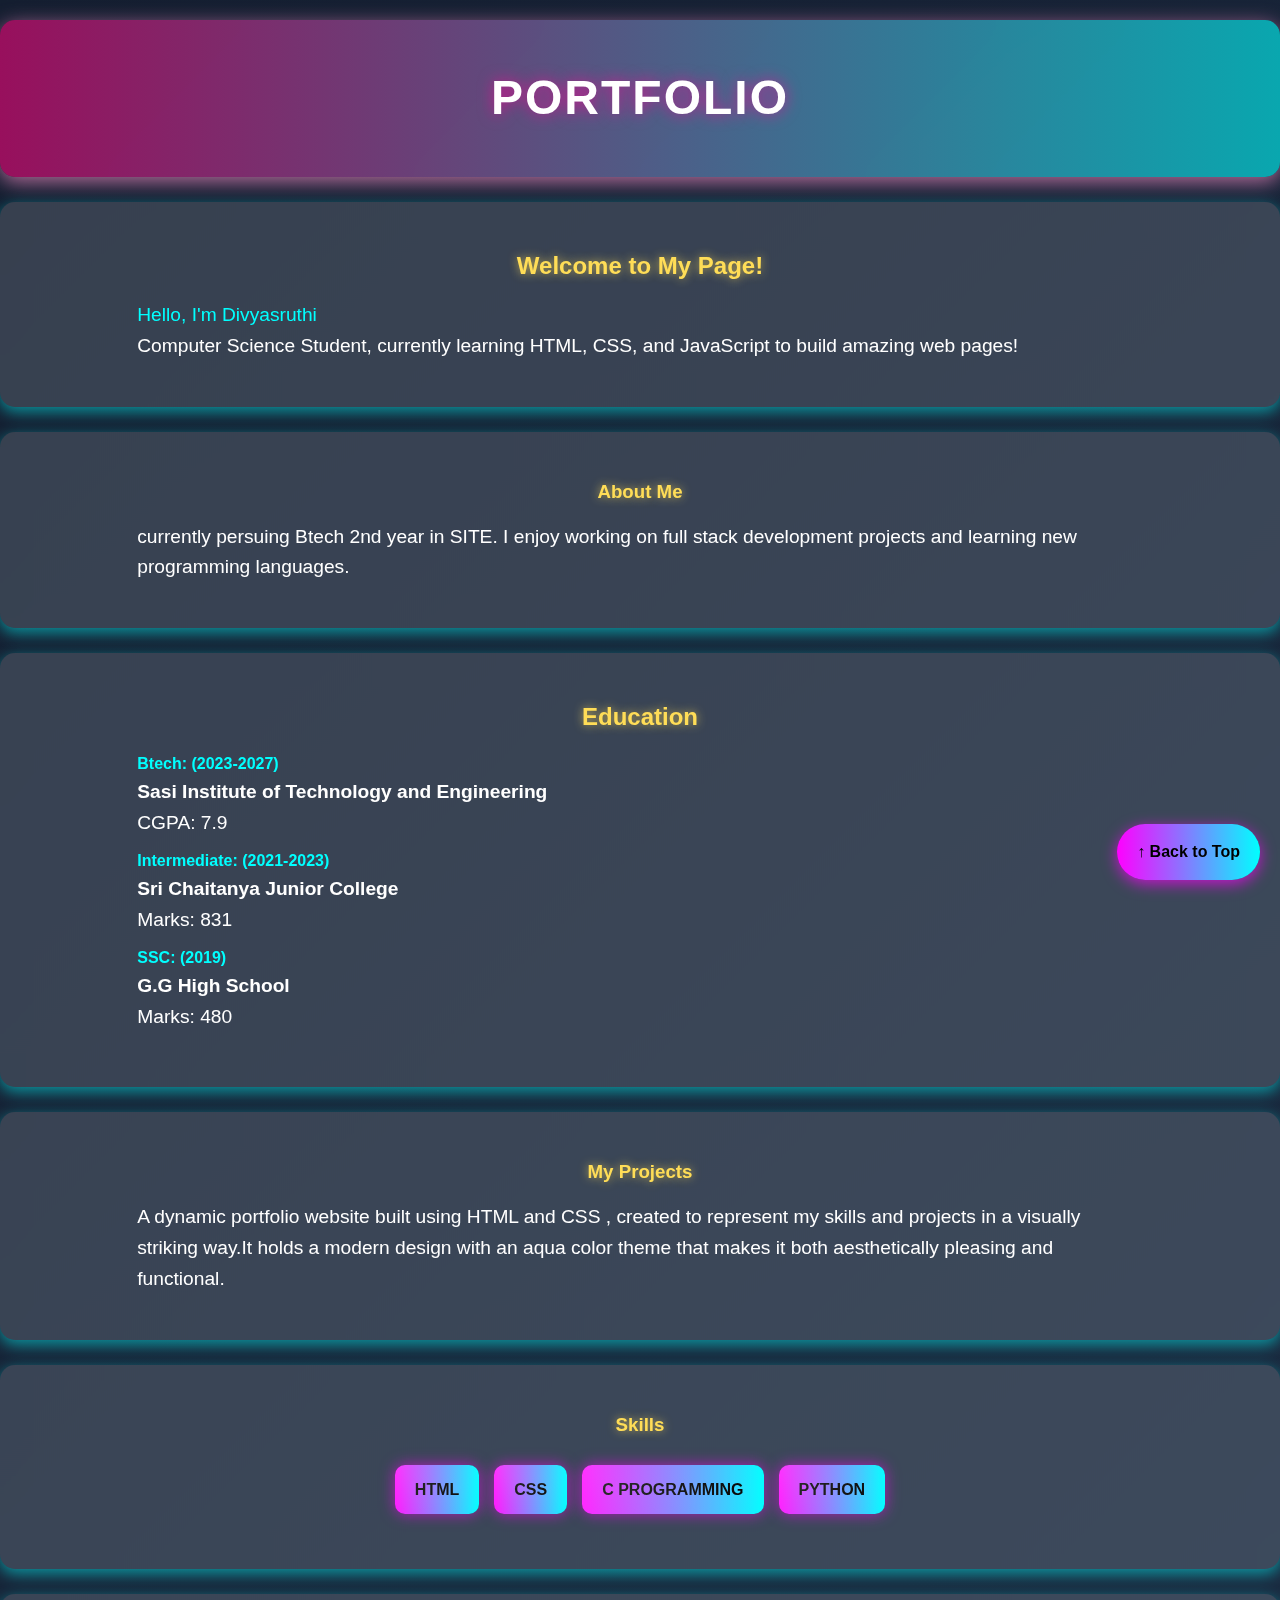
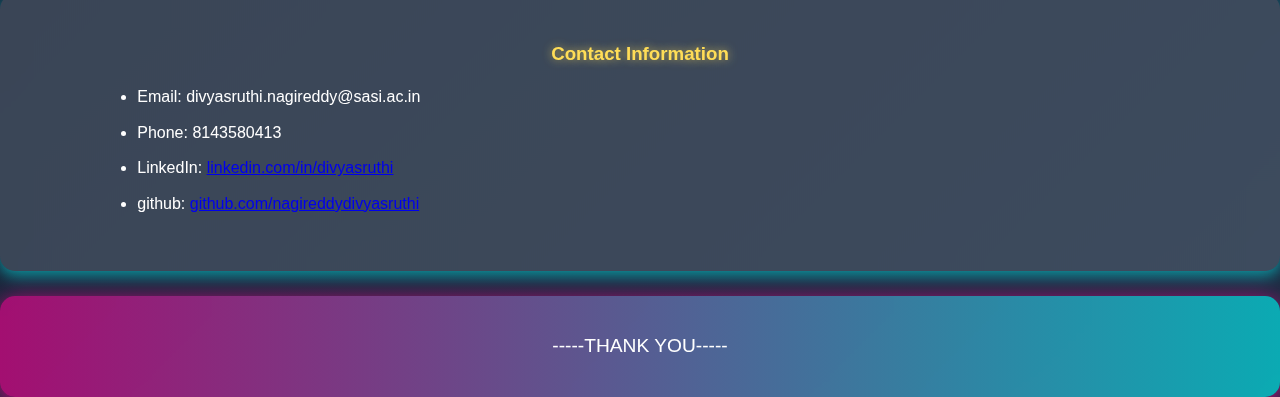
==== index.html @ 578fb46c "Update index.html" ====
<!DOCTYPE html>
<html lang="en">
<head>
    <meta charset="UTF-8">
    <meta name="viewport" content="width=device-width, initial-scale=1.0">
    <title>Student Webpage</title>
    <link rel="stylesheet" href="styles.css">
</head>
<body>
    <header>
        <div class="container">
            <h1>PORTFOLIO</h1>
        </div>
    </header>
    <section class="intro">
        <div class="container">
            <h2>Welcome to My Page!</h2>
            <p style="color:aqua">Hello, I'm Divyasruthi</p>
            <p>Computer Science Student, currently learning HTML, CSS, and JavaScript to build amazing web pages!</p>
        </div>
    </section>
    <section class="details">
        <div class="container">
            <h3>About Me</h3>
            <p>currently persuing Btech 2nd year in SITE. I enjoy working on full stack development projects and learning new programming languages.</p>
        </ul>
        </div>
    </section>
    <section class="education">
        <div class="container">
            <h2>Education</h2>
            <ul>
                <li>
                    <h4 style="color:aqua">Btech: (2023-2027)</h4>
                    <p><strong>Sasi Institute of Technology and Engineering</strong></p>
                    <p>CGPA: 7.9</p>
                </li>
                <li>
                    <h4 style="color:aqua">Intermediate: (2021-2023)</h4>
                    <p><strong>Sri Chaitanya Junior College</strong></p>
                    <p>Marks: 831</p>
                </li>
                <li>
                    <h4 style="color:aqua">SSC: (2019)</h4>
                    <p><strong>G.G High School</strong></p>
                    <p>Marks: 480</p>
                </li>
            </ul>
        </div>
    </section>
    <section class="projects">
        <div class="container">
            <h3>My Projects</h3>
            <p>A dynamic portfolio website built using HTML and CSS , created to represent my skills and projects in a visually striking way.It holds a modern design with an aqua color theme that makes it both aesthetically pleasing and functional.</p>
        </div>
    </section>
    <section class="Skills">
        <div class="container">
            <h3>Skills</h3>
            <ul>
            <li>HTML</li>
            <li>CSS</li>
            <li>C Programming</li>
            <li>Python</li>
        </ul>
        </div>
    </section>
    <section class="Contact Information">
        <div class="container">
            <h3>Contact Information</h3>
                <li>Email: divyasruthi.nagireddy@sasi.ac.in</li>
                <li>Phone: 8143580413</li>
                <li>LinkedIn: <a href="https://www.linkedin.com/in/divyasruthi-nagireddy-060b8129b/" target="_blank">linkedin.com/in/divyasruthi</a></li>
                <li>github: <a href="https://github.com/nagireddydivyasruthi" target="_blank">github.com/nagireddydivyasruthi</a></li>
        </ul>
        </div>
    </section>
    <footer>
        <div class="container">
            <p> -----THANK YOU-----</p>
        </div>
    </footer>
    <a href="#top" class="floating-button">↑ Back to Top</a>
</body>
</html>
---- styles.css ----
/* Reset default styles */
* {
    margin: 0;
    padding: 0;
    box-sizing: border-box;
    font-family: 'Poppins', sans-serif;
    scroll-behavior: smooth;
}

/* Body Background with Double Gradient & Animated Waves */
body {
    background: linear-gradient(135deg, #141e30, #243b55, #0f0c29);
    background-size: 400% 400%;
    animation: gradientMove 10s ease infinite;
    color: #fff;
    line-height: 1.6;
}

/* Container for Content */
.container {
    width: 85%;
    max-width: 1200px;
    margin: auto;
    padding: 20px;
}

/* Header Section with Neon Glow */
header {
    background: linear-gradient(to right, rgba(240, 6, 123, 0.6), rgba(0, 255, 255, 0.6));
    backdrop-filter: blur(15px);
    color: white;
    text-align: center;
    padding: 20px 0;
    border-radius: 15px;
    margin: 20px auto;
    box-shadow: 0px 5px 20px rgba(216, 125, 178, 0.8);
    animation: fadeIn 1s ease-in-out, pulseGlow 2s infinite alternate;
}

header h1 {
    font-size: 3rem;
    text-transform: uppercase;
    letter-spacing: 2px;
    text-shadow: 0px 0px 15px rgba(255, 0, 150, 0.7);
}

/* Sections with Glassmorphism & Glow */
section {
    background: rgba(255, 255, 255, 0.15);
    backdrop-filter: blur(12px);
    border-radius: 15px;
    padding: 25px;
    margin: 25px 0;
    box-shadow: 0px 5px 15px rgba(0, 255, 255, 0.5);
    animation: slideIn 1s ease-in-out, softGlow 3s infinite alternate;
    transition: all 0.4s ease-in-out;
}

section:hover {
    transform: scale(1.05);
    box-shadow: 0px 5px 25px rgba(0, 255, 255, 0.8);
}

/* Section Titles */
h2, h3 {
    color: #ffdd57;
    text-align: center;
    margin-bottom: 15px;
    font-weight: bold;
    text-shadow: 0px 0px 10px rgba(255, 221, 87, 0.7);
}

/* Paragraph Styles */
p {
    color: white;
    font-size: 1.2rem;
}

/* List Styles */
ul {
    list-style: none;
    padding-left: 0;
}

li {
    color: white;
    margin: 10px 0;
}

/* Contact Links */
.details a {
    color: #00ffff;
    text-decoration: none;
    font-weight: bold;
    transition: all 0.3s ease-in-out;
}

.details a:hover {
    text-decoration: underline;
    color: #ff00ff;
    transform: scale(1.1);
}

/* Skills Section with 3D Buttons */
.Skills ul {
    display: flex;
    flex-wrap: wrap;
    gap: 15px;
    justify-content: center;
}

.Skills li {
    background: linear-gradient(to right, #ff00ff, #00ffff);
    color: black;
    padding: 12px 20px;
    border-radius: 10px;
    font-weight: bold;
    transition: all 0.3s ease-in-out;
    box-shadow: 0px 0px 15px rgba(255, 0, 255, 0.6);
    text-transform: uppercase;
    position: relative;
    overflow: hidden;
}

.Skills li::before {
    content: '';
    position: absolute;
    width: 300%;
    height: 300%;
    background: radial-gradient(circle, rgba(255, 255, 255, 0.2) 0%, transparent 70%);
    top: -150%;
    left: -150%;
    transition: all 0.4s ease-in-out;
}

.Skills li:hover::before {
    top: -50%;
    left: -50%;
}

.Skills li:hover {
    background: linear-gradient(to right, #ffdd57, #ff0099);
    box-shadow: 0px 0px 20px rgba(255, 221, 87, 0.8);
    transform: scale(1.1);
}

/* Footer */
footer {
    text-align: center;
    background: linear-gradient(to right, rgba(255, 0, 150, 0.6), rgba(0, 255, 255, 0.6));
    backdrop-filter: blur(10px);
    color: white;
    padding: 15px;
    margin-top: 25px;
    border-radius: 15px;
    box-shadow: 0px 5px 25px rgba(255, 0, 150, 0.8);
}

/* Floating Animated Button */
.floating-button {
    position: fixed;
    bottom: 20px;
    right: 20px;
    background: linear-gradient(to right, #ff00ff, #00ffff);
    color: black;
    padding: 15px 20px;
    font-weight: bold;
    border-radius: 50px;
    text-decoration: none;
    box-shadow: 0px 4px 15px rgba(255, 0, 255, 0.7);
    transition: all 0.3s ease-in-out;
    animation: floating 3s infinite ease-in-out, neonPulse 2s infinite alternate;
}

.floating-button:hover {
    background: linear-gradient(to right, #ffdd57, #ff0099);
    transform: scale(1.1);
    box-shadow: 0px 4px 20px rgba(255, 221, 87, 0.8);
}

/* Animations */
@keyframes fadeIn {
    from {
        opacity: 0;
    }
    to {
        opacity: 1;
    }
}

@keyframes slideIn {
    from {
        transform: translateY(20px);
        opacity: 0;
    }
    to {
        transform: translateY(0);
        opacity: 1;
    }
}

@keyframes floating {
    0% {
        transform: translateY(0px);
    }
    50% {
        transform: translateY(-10px);
    }
    100% {
        transform: translateY(0px);
    }
}

@keyframes gradientMove {
    0% {
        background-position: 0% 50%;
    }
    50% {
        background-position: 100% 50%;
    }
    100% {
        background-position: 0% 50%;
    }
}

@keyframes neonPulse {
    0% {
        box-shadow: 0px 0px 10px rgba(255, 0, 255, 0.6);
    }
    100% {
        box-shadow: 0px 0px 20px rgba(255, 0, 255, 1);
    }
}

@keyframes softGlow {
    0% {
        box-shadow: 0px 0px 10px rgba(0, 255, 255, 0.5);
    }
    100% {
        box-shadow: 0px 0px 20px rgba(0, 255, 255, 0.8);
    }
}
#particles-js {
    position: fixed;
    width: 100%;
    height: 100vh;
    top: 0;
    left: 0;
    z-index: -1;
    background: linear-gradient(135deg, #141e30, #243b55, #0f0c29);
}
/* Responsive Design */
@media (max-width: 768px) {
    .container {
        width: 90%;
    }
    header h1 {
        font-size: 2rem;
    }
    p {
        font-size: 1rem;
    }
    .floating-button {
        font-size: 0.9rem;
        padding: 10px 15px;
    }
}
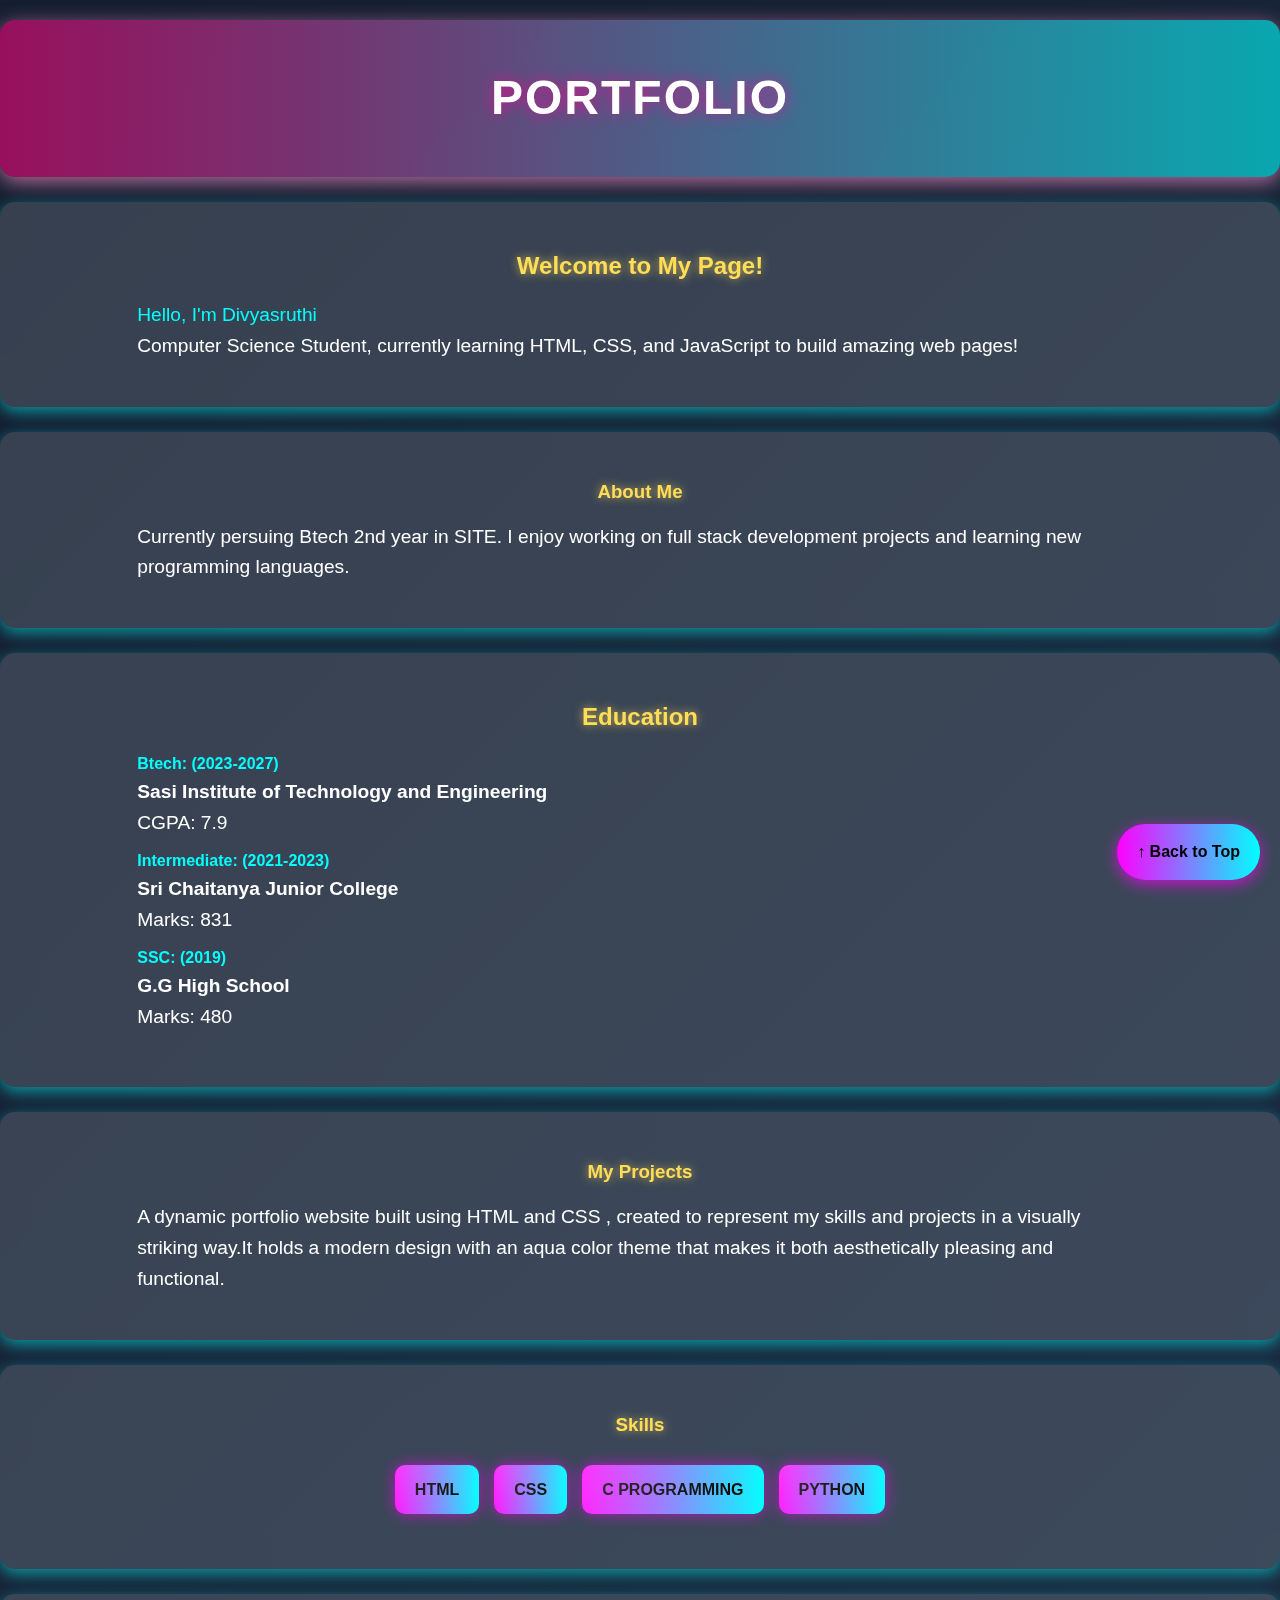
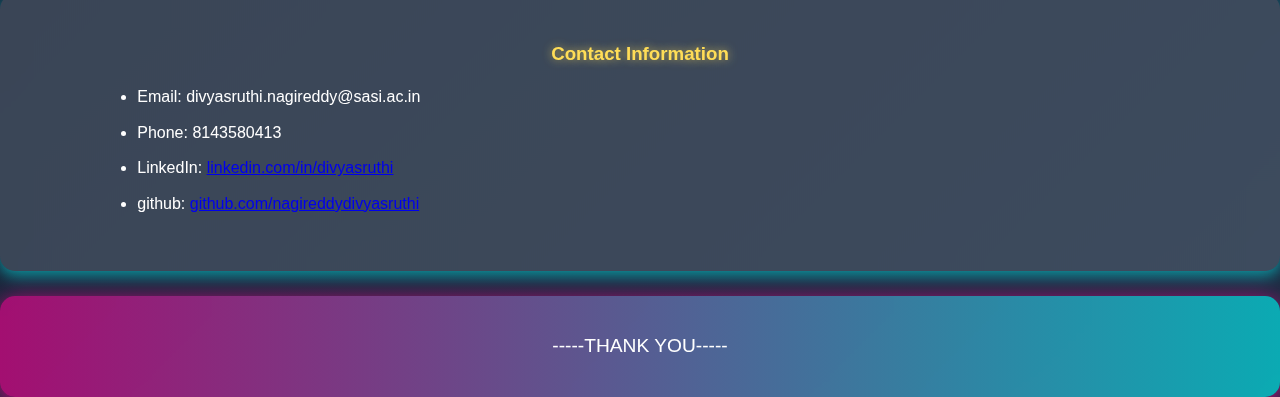
==== commit 01cad151: "Update index.html" ====
--- a/index.html
+++ b/index.html
@@ -22,7 +22,7 @@
     <section class="details">
         <div class="container">
             <h3>About Me</h3>
-            <p>currently persuing Btech 2nd year in SITE. I enjoy working on full stack development projects and learning new programming languages.</p>
+            <p>Currently persuing Btech 2nd year in SITE. I enjoy working on full stack development projects and learning new programming languages.</p>
         </ul>
         </div>
     </section>
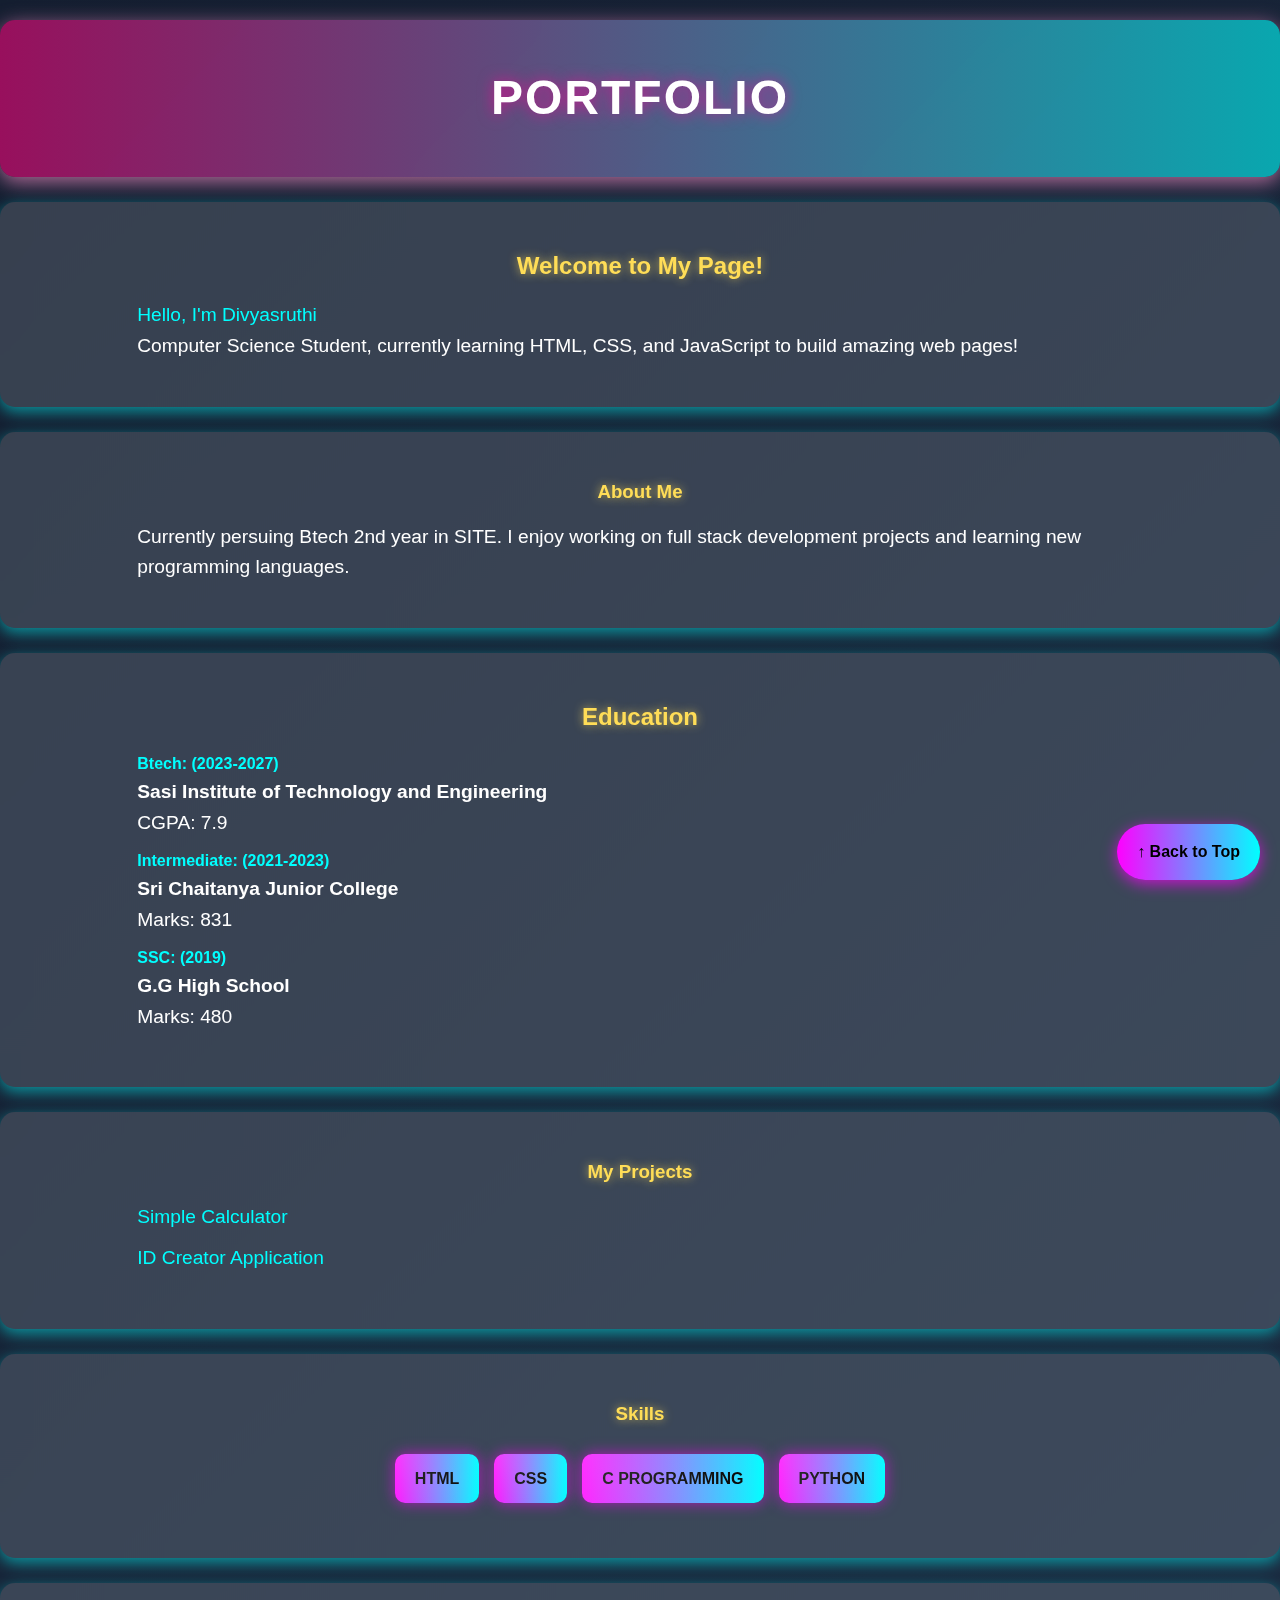
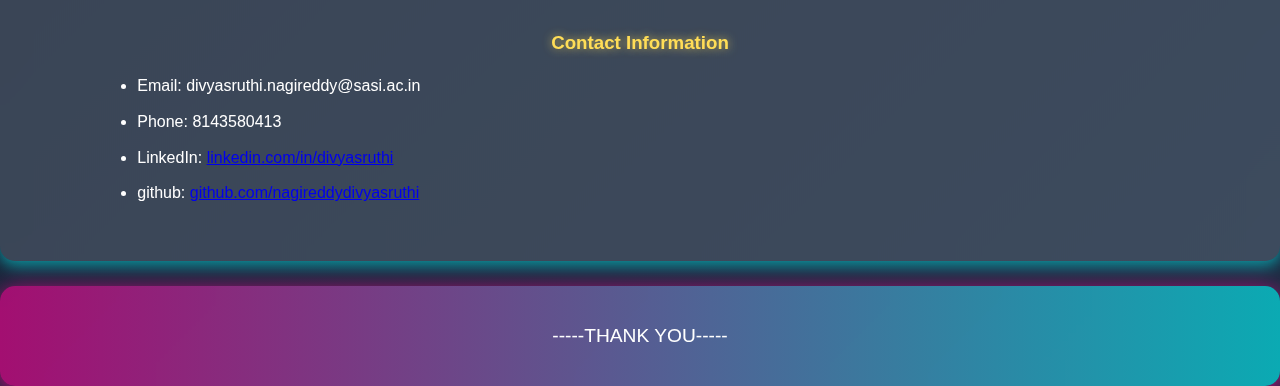
==== commit dac043f7: "Update index.html" ====
--- a/index.html
+++ b/index.html
@@ -51,7 +51,15 @@
     <section class="projects">
         <div class="container">
             <h3>My Projects</h3>
-            <p>A dynamic portfolio website built using HTML and CSS , created to represent my skills and projects in a visually striking way.It holds a modern design with an aqua color theme that makes it both aesthetically pleasing and functional.</p>
+            <ul>
+<li>
+<p style='color:aqua '>Simple Calculator</p>
+</li>
+<li>
+<p style='color:aqua'>ID Creator Application</p>
+</li>
+
+</ul>
         </div>
     </section>
     <section class="Skills">
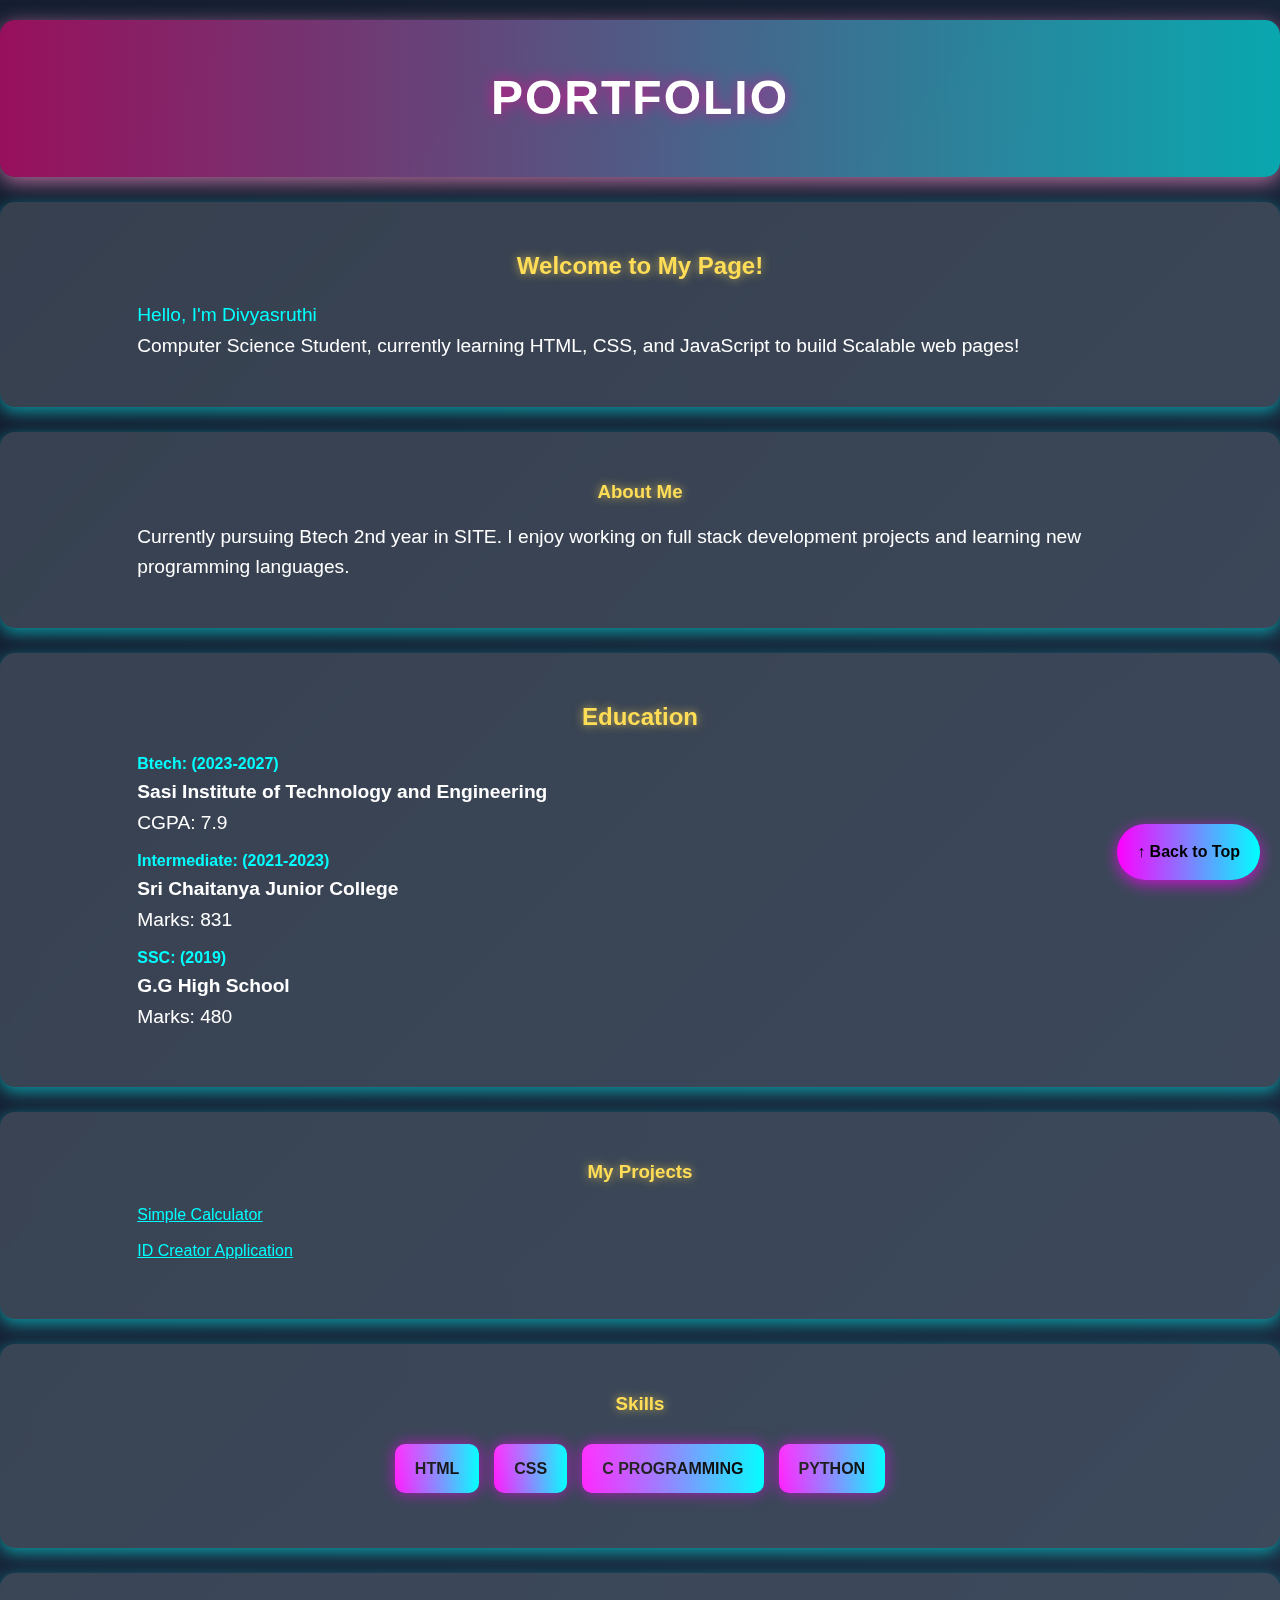
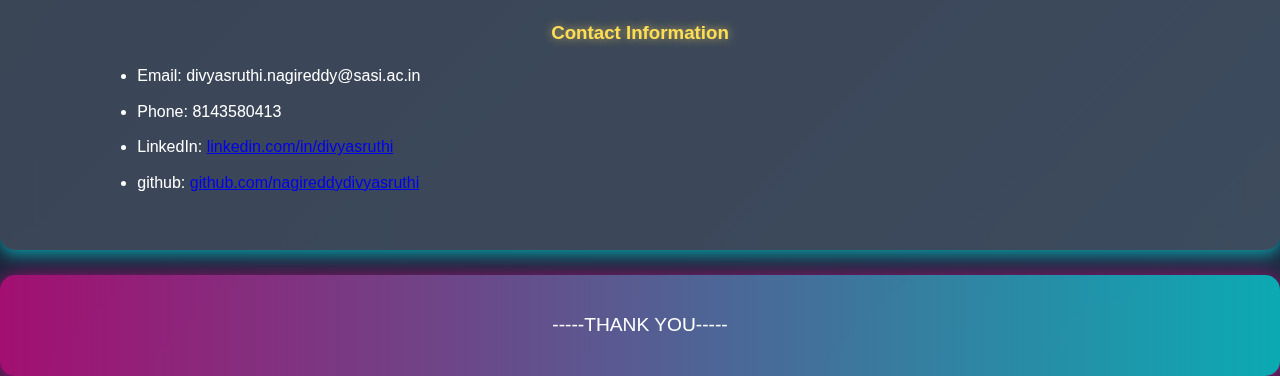
==== commit bd431606: "Update index.html" ====
--- a/index.html
+++ b/index.html
@@ -16,13 +16,13 @@
         <div class="container">
             <h2>Welcome to My Page!</h2>
             <p style="color:aqua">Hello, I'm Divyasruthi</p>
-            <p>Computer Science Student, currently learning HTML, CSS, and JavaScript to build amazing web pages!</p>
+            <p>Computer Science Student, currently learning HTML, CSS, and JavaScript to build Scalable web pages!</p>
         </div>
     </section>
     <section class="details">
         <div class="container">
             <h3>About Me</h3>
-            <p>Currently persuing Btech 2nd year in SITE. I enjoy working on full stack development projects and learning new programming languages.</p>
+            <p>Currently pursuing Btech 2nd year in SITE. I enjoy working on full stack development projects and learning new programming languages.</p>
         </ul>
         </div>
     </section>
@@ -53,10 +53,10 @@
             <h3>My Projects</h3>
             <ul>
 <li>
-<p style='color:aqua '>Simple Calculator</p>
+<a style='color:aqua ' href="https://nagireddydivyasruthi.github.io/Calculator" target="_blank">Simple Calculator</a>
 </li>
 <li>
-<p style='color:aqua'>ID Creator Application</p>
+<a style='color:aqua' href="https://nagireddydivyasruthi.github.io/exp5">ID Creator Application</a>
 </li>
 
 </ul>
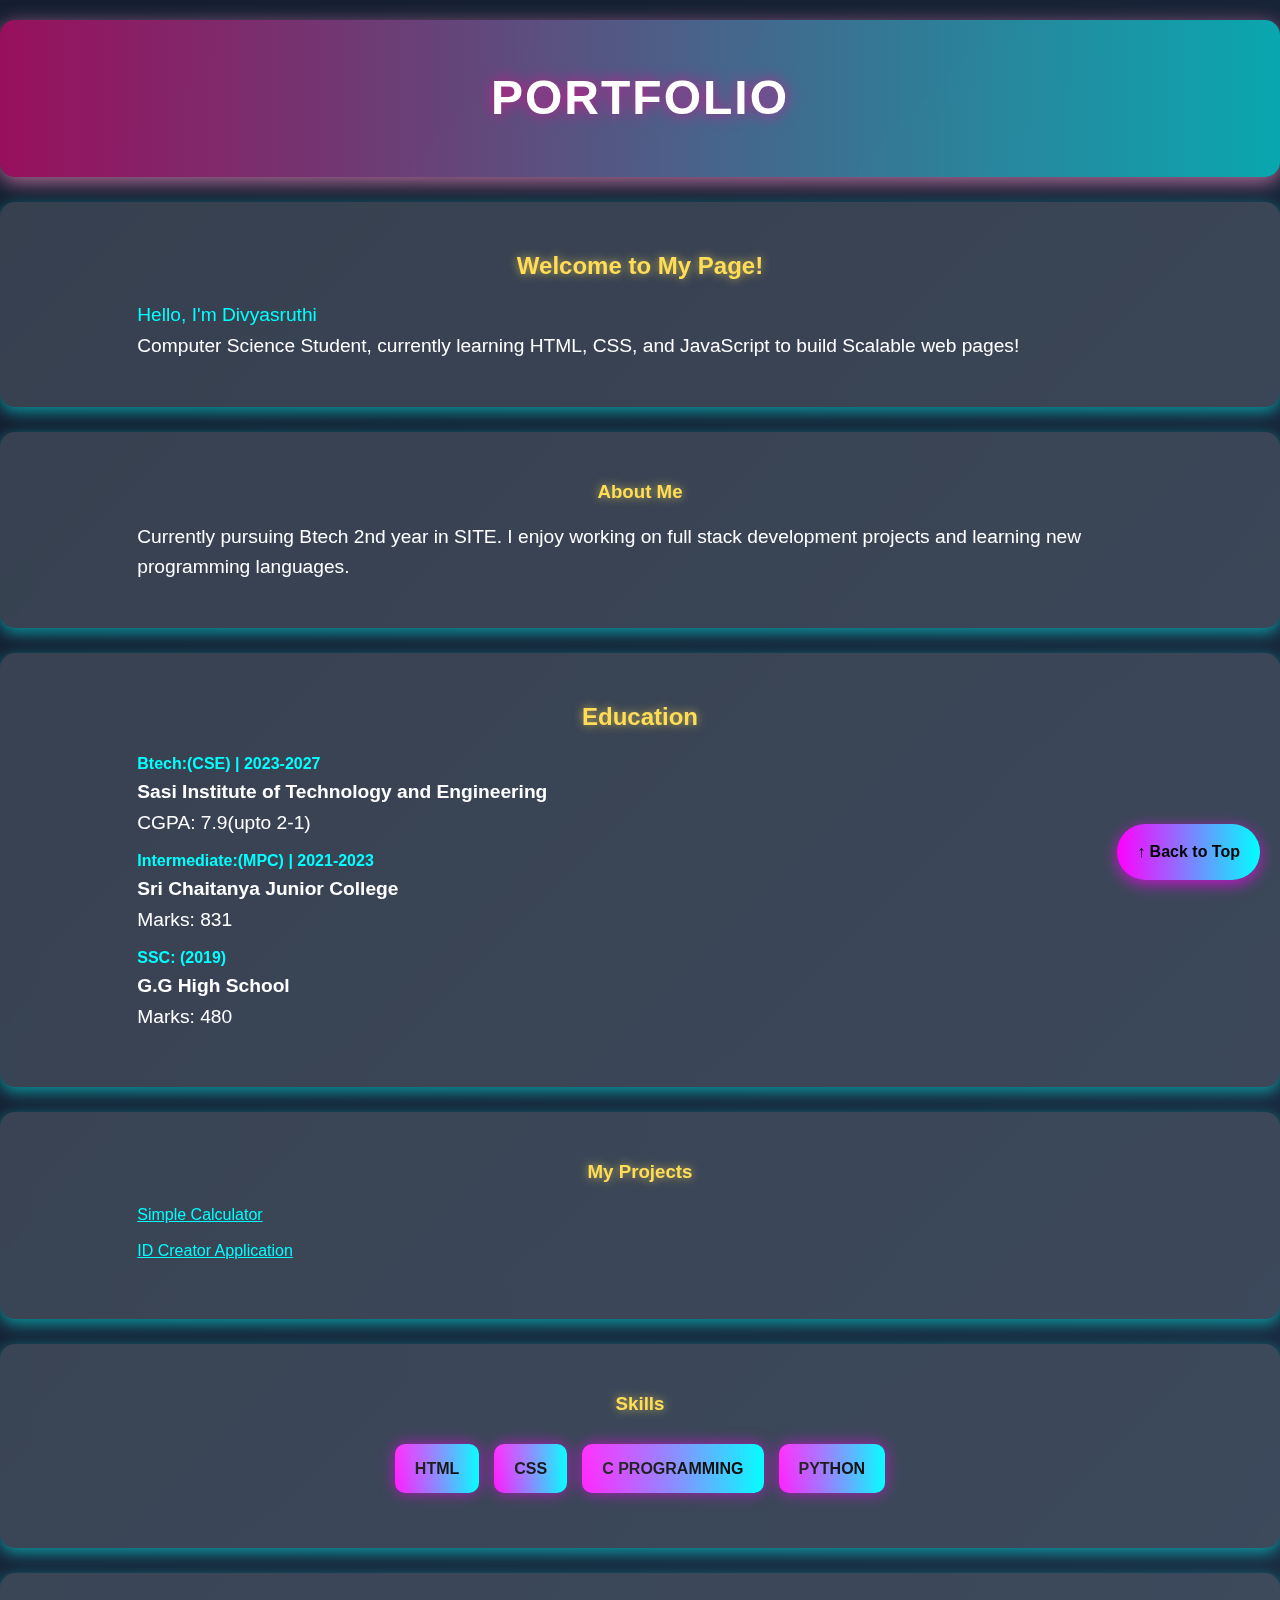
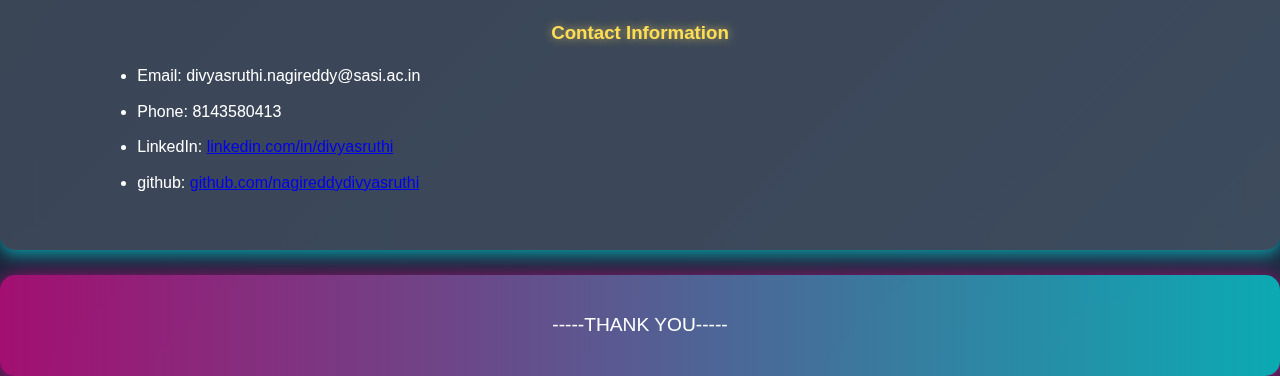
==== commit e03b261a: "Update index.html" ====
--- a/index.html
+++ b/index.html
@@ -31,12 +31,12 @@
             <h2>Education</h2>
             <ul>
                 <li>
-                    <h4 style="color:aqua">Btech: (2023-2027)</h4>
+                    <h4 style="color:aqua">Btech:(CSE) | 2023-2027</h4>
                     <p><strong>Sasi Institute of Technology and Engineering</strong></p>
-                    <p>CGPA: 7.9</p>
+                    <p>CGPA: 7.9(upto 2-1)</p>
                 </li>
                 <li>
-                    <h4 style="color:aqua">Intermediate: (2021-2023)</h4>
+                    <h4 style="color:aqua">Intermediate:(MPC) | 2021-2023</h4>
                     <p><strong>Sri Chaitanya Junior College</strong></p>
                     <p>Marks: 831</p>
                 </li>
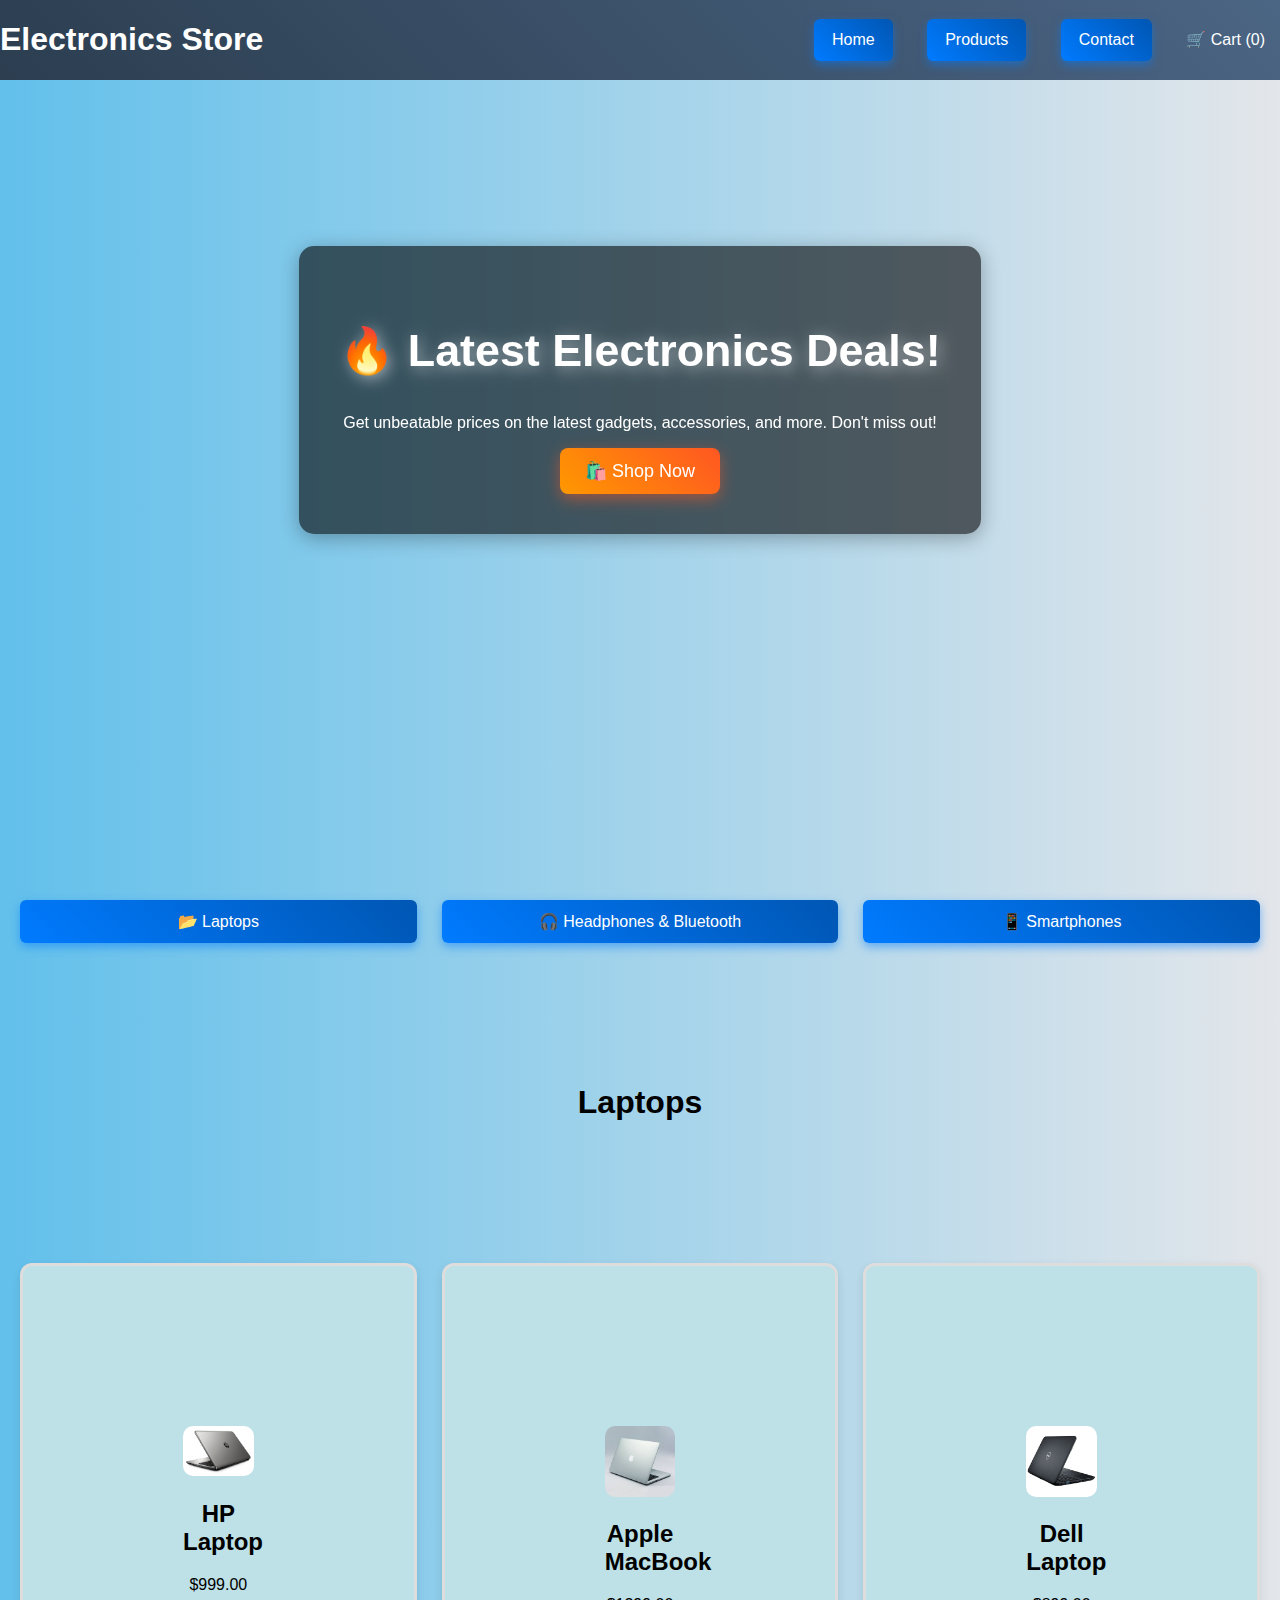
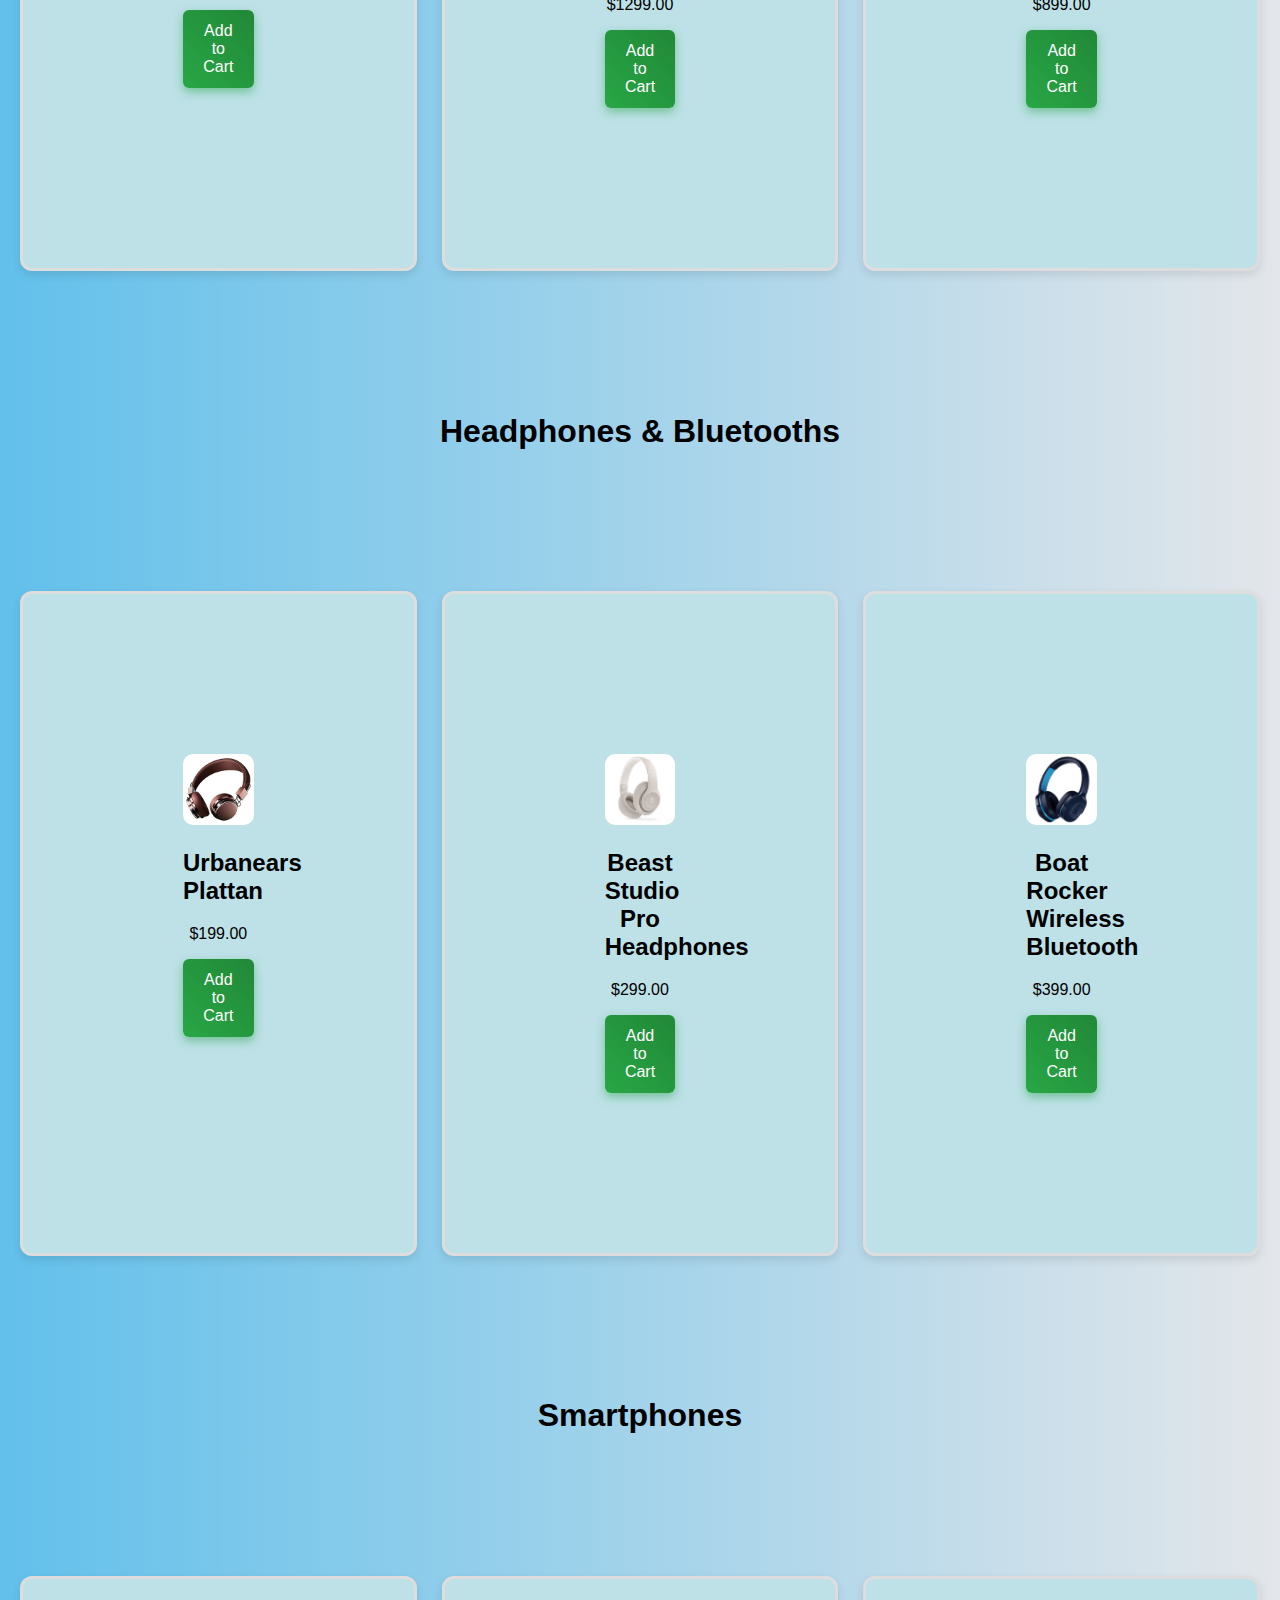
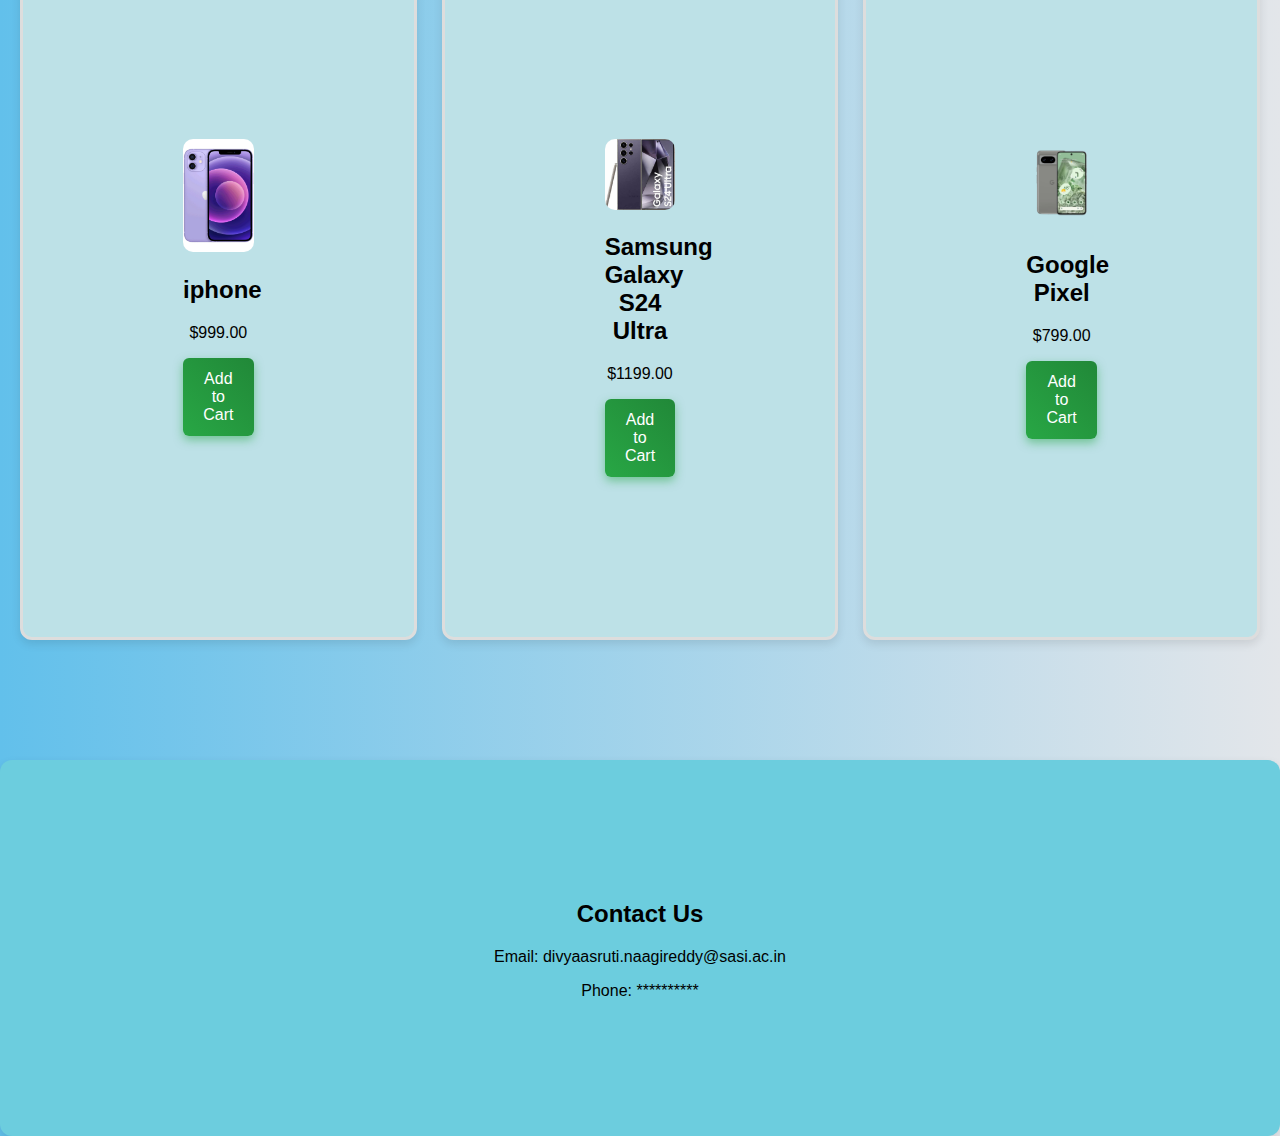
==== commit e8671210: "Add files via upload" ====
--- a/index.html
+++ b/index.html
@@ -3,91 +3,109 @@
 <head>
     <meta charset="UTF-8">
     <meta name="viewport" content="width=device-width, initial-scale=1.0">
-    <title>Student Webpage</title>
-    <link rel="stylesheet" href="styles.css">
+    <title>Electronics Store</title>
+    <link rel="stylesheet" href="style.css">
 </head>
 <body>
+
     <header>
-        <div class="container">
-            <h1>PORTFOLIO</h1>
-        </div>
+        <h1>Electronics Store</h1>
+        <nav>
+            <ul>
+                <li><button class="nav-btn" onclick="scrollToSection('home')">Home</button></li>
+                <li><button class="nav-btn" onclick="scrollToSection('products')">Products</button></li>
+                <li><button class="nav-btn" onclick="scrollToSection('contact')">Contact</button></li>
+                <li id="cart">🛒 Cart (<span id="cart-count">0</span>)</li>
+            </ul>
+        </nav>
     </header>
-    <section class="intro">
-        <div class="container">
-            <h2>Welcome to My Page!</h2>
-            <p style="color:aqua">Hello, I'm Divyasruthi</p>
-            <p>Computer Science Student, currently learning HTML, CSS, and JavaScript to build Scalable web pages!</p>
+    
+    <section id="home" class="banner">
+        <div class="banner-content">
+            <h2>🔥 Latest Electronics Deals!</h2>
+            <p>Get unbeatable prices on the latest gadgets, accessories, and more. Don't miss out!</p>
+            <button class="shop-now-btn" onclick="scrollToSection('products')">🛍️ Shop Now</button>
         </div>
     </section>
-    <section class="details">
-        <div class="container">
-            <h3>About Me</h3>
-            <p>Currently pursuing Btech 2nd year in SITE. I enjoy working on full stack development projects and learning new programming languages.</p>
-        </ul>
+    <section id="products" class="products">
+        <button class="nav-btn" onclick="scrollToSection('laptops')">📂 Laptops</button>
+        <button class="nav-btn" onclick="scrollToSection('audio')">🎧 Headphones & Bluetooth</button>
+        <button class="nav-btn" onclick="scrollToSection('smartphones')">📱 Smartphones</button>
+    </section>
+    
+    <h1 id="laptops">Laptops</h1>
+    <section id="products" class="products">
+        <div class="product">
+            <img src="laptop.jpg" alt="Laptop">
+            <h2>HP Laptop</h2>
+            <p>$999.00</p>
+            <button class="add-to-cart" data-name="HP Laptop" data-price="999">Add to Cart</button>
+        </div>
+        <div class="product">
+            <img src="appleimages.jpg" alt="Laptop">
+            <h2>Apple MacBook</h2>
+            <p>$1299.00</p>
+            <button class="add-to-cart" data-name="Apple MacBook" data-price="999">Add to Cart</button>
+        </div>
+        <div class="product">
+            <img src="dell-laptops-500x500.webp" alt="Laptop">
+            <h2>Dell Laptop</h2>
+            <p>$899.00</p>
+            <button class="add-to-cart" data-name="Dell Laptop" data-price="999">Add to Cart</button>
         </div>
     </section>
-    <section class="education">
-        <div class="container">
-            <h2>Education</h2>
-            <ul>
-                <li>
-                    <h4 style="color:aqua">Btech:(CSE) | 2023-2027</h4>
-                    <p><strong>Sasi Institute of Technology and Engineering</strong></p>
-                    <p>CGPA: 7.9(upto 2-1)</p>
-                </li>
-                <li>
-                    <h4 style="color:aqua">Intermediate:(MPC) | 2021-2023</h4>
-                    <p><strong>Sri Chaitanya Junior College</strong></p>
-                    <p>Marks: 831</p>
-                </li>
-                <li>
-                    <h4 style="color:aqua">SSC: (2019)</h4>
-                    <p><strong>G.G High School</strong></p>
-                    <p>Marks: 480</p>
-                </li>
-            </ul>
+    <h1 id="audio">Headphones & Bluetooths</h1>
+    <section id="products" class="products">
+        <div class="product">
+            <img src="Urbanears Plattan 2_.jpg" alt="Headphones">
+            <h2>Urbanears Plattan</h2>
+            <p>$199.00</p>
+            <button class="add-to-cart" data-name="Urbanears Plattan" data-price="199">Add to Cart</button>
+        </div>
+        <div class="product">
+            <img src="beatsstudiopro.jpg" alt="Headphones">
+            <h2>Beast Studio Pro Headphones</h2>
+            <p>$299.00</p>
+            <button class="add-to-cart" data-name="Beast Studio Pro Headphones" data-price="199">Add to Cart</button>
+        </div>
+        <div class="product">
+            <img src="61GrtFhbGSL._SL1500_.boatrockerzwebp.webp" alt="Headphones">
+            <h2>Boat Rocker Wireless Bluetooth</h2>
+            <p>$399.00</p>
+            <button class="add-to-cart" data-name="Wireless Headphones" data-price="199">Add to Cart</button>
         </div>
     </section>
-    <section class="projects">
-        <div class="container">
-            <h3>My Projects</h3>
-            <ul>
-<li>
-<a style='color:aqua ' href="https://nagireddydivyasruthi.github.io/Calculator" target="_blank">Simple Calculator</a>
-</li>
-<li>
-<a style='color:aqua' href="https://nagireddydivyasruthi.github.io/exp5">ID Creator Application</a>
-</li>
-
-</ul>
+    <h1 id="smartphones">Smartphones</h1>
+    <section id="products" class="products">
+        <div class="product">
+            <img src="smartphone.webp" alt="Smartphone">
+            <h2>iphone</h2>
+            <p>$999.00</p>
+            <button class="add-to-cart" data-name="iphone" data-price="699">Add to Cart</button>
+        </div>
+        <div class="product">
+            <img src="phonesOIP.jpeg" alt="Smartphone">
+            <h2>Samsung Galaxy S24 Ultra</h2>
+            <p>$1199.00</p>
+            <button class="add-to-cart" data-name="Samsung Galaxy S24 Ultra" data-price="699">Add to Cart</button>
+        </div>
+        <div class="product">
+            <img src="Smart.webp" alt="Smartphone">
+            <h2>Google Pixel</h2>
+            <p>$799.00</p>
+            <button class="add-to-cart" data-name="Google Pixel " data-price="699">Add to Cart</button>
         </div>
     </section>
-    <section class="Skills">
-        <div class="container">
-            <h3>Skills</h3>
-            <ul>
-            <li>HTML</li>
-            <li>CSS</li>
-            <li>C Programming</li>
-            <li>Python</li>
-        </ul>
-        </div>
+    
+    <section id="contact" class="contact">
+        <h2>Contact Us</h2>
+        <p>Email: divyaasruti.naagireddy@sasi.ac.in</p>
+        <p>Phone: **********</p>
     </section>
-    <section class="Contact Information">
-        <div class="container">
-            <h3>Contact Information</h3>
-                <li>Email: divyasruthi.nagireddy@sasi.ac.in</li>
-                <li>Phone: 8143580413</li>
-                <li>LinkedIn: <a href="https://www.linkedin.com/in/divyasruthi-nagireddy-060b8129b/" target="_blank">linkedin.com/in/divyasruthi</a></li>
-                <li>github: <a href="https://github.com/nagireddydivyasruthi" target="_blank">github.com/nagireddydivyasruthi</a></li>
-        </ul>
-        </div>
-    </section>
-    <footer>
-        <div class="container">
-            <p> -----THANK YOU-----</p>
-        </div>
-    </footer>
-    <a href="#top" class="floating-button">↑ Back to Top</a>
+    
+
+    <section id="cart-items"></section>
+
+    <script src="script.js"></script>
 </body>
 </html>
--- a/style.css
+++ b/style.css
@@ -0,0 +1,213 @@
+/* General Styles */
+body {
+    font-family: 'Poppins', Arial, sans-serif;
+    margin: 0;
+    padding: 0;
+    text-align: center;
+    background: linear-gradient(to right, #62c0eb, #e3e6ea);
+    scroll-behavior: smooth;
+}
+
+/* Header */
+header {
+    display: flex;
+    justify-content: space-between;
+    align-items: center;
+    padding: 15px 15spx;
+    background: linear-gradient(45deg, #2c3e50, #4b6584);
+    color: white;
+    transition: all 0.3s ease-in-out;
+    position: fixed;
+    width: 100%;
+    top: 0;
+    left: 0;
+    z-index: 1000;
+    box-shadow: none;
+}
+
+header.scrolled {
+    background: rgba(44, 62, 80, 0.9);
+    box-shadow: 0px 4px 10px rgba(0, 0, 0, 0.2);
+}
+
+/* Navigation */
+nav ul {
+    list-style: none;
+    padding: 0;
+    margin: 0;
+}
+
+nav ul li {
+    display: inline;
+    margin: 0 15px;
+}
+
+nav ul li a {
+    color: rgb(237, 244, 245);
+    text-decoration: none;
+    transition: color 0.3s ease-in-out;
+}
+
+nav ul li a:hover {
+    color: #f39c12;
+    text-shadow: 0px 0px 10px rgba(243, 156, 18, 0.8);
+}
+
+/* Banner */
+.banner {
+    background: url('images/banner.jpg') no-repeat center center/cover;
+    color: white;
+    padding: 100px 20px;
+    text-align: center;
+    height: 60vh;
+    display: flex;
+    justify-content: center;
+    align-items: center;
+    position: relative;
+}
+
+.banner-content {
+    background: rgba(0, 0, 0, 0.6);
+    padding: 40px;
+    border-radius: 15px;
+    backdrop-filter: blur(5px);
+    box-shadow: 0px 4px 20px rgba(0, 0, 0, 0.3);
+}
+
+.banner h2 {
+    font-size: 2.8em;
+    text-shadow: 3px 3px 15px rgba(255, 255, 255, 0.5);
+}
+
+.shop-now-btn {
+    background: linear-gradient(45deg, #ff9800, #ff5722);
+    color: white;
+    border: none;
+    padding: 12px 25px;
+    cursor: pointer;
+    font-size: 18px;
+    border-radius: 8px;
+    transition: background 0.3s ease, transform 0.2s;
+    box-shadow: 0px 5px 15px rgba(255, 87, 34, 0.5);
+}
+
+.shop-now-btn:hover {
+    background: linear-gradient(45deg, #e67e22, #d35400);
+    transform: scale(1.1);
+}
+
+/* Products Grid */
+.products {
+    display: grid;
+    grid-template-columns: repeat(auto-fit, minmax(250px, 1fr));
+    gap: 25px;
+    padding: 60px 20px;
+}
+
+.product {
+    border: 3px solid #ddd;
+    padding: 160px;
+    background: rgb(189, 225, 231);
+    border-radius: 12px;
+    transition: transform 0.3s ease, box-shadow 0.3s ease;
+    box-shadow: 0px 4px 10px rgba(0, 0, 0, 0.1);
+}
+
+.product:hover {
+    transform: translateY(-8px);
+    box-shadow: 0px 5px 20px rgba(0, 0, 0, 0.2);
+}
+
+.product img {
+    width: 100%;
+    max-height: 220px;
+    object-fit: cover;
+    border-radius: 10px;
+}
+
+/* Buttons */
+button {
+    background: linear-gradient(45deg, #28a745, #218838);
+    color: white;
+    border: none;
+    padding: 12px 20px;
+    cursor: pointer;
+    font-size: 16px;
+    border-radius: 6px;
+    transition: background 0.3s ease, transform 0.2s;
+    box-shadow: 0px 4px 10px rgba(40, 167, 69, 0.5);
+}
+
+button:hover {
+    background: linear-gradient(45deg, #218838, #1e7e34);
+    transform: scale(1.07);
+}
+
+/* Navigation Buttons */
+.nav-btn {
+    background: linear-gradient(45deg, #007bff, #0056b3);
+    padding: 12px 18px;
+    font-size: 16px;
+    border-radius: 6px;
+    transition: background 0.3s ease, transform 0.2s;
+    box-shadow: 0px 4px 10px rgba(0, 123, 255, 0.5);
+}
+
+.nav-btn:hover {
+    background: linear-gradient(45deg, #0056b3, #004085);
+    transform: scale(1.07);
+}
+
+/* Sections */
+#home, #products, #contact {
+    padding: 120px 20px;
+    text-align: center;
+}
+
+/* Contact Section */
+.contact {
+    background:  #6ccdde;
+    padding: 50px;
+    border-radius: 12px;
+    box-shadow: 0px 4px 10px rgba(0, 0, 0, 0.1);
+}
+
+/* Scroll Animation */
+@keyframes fadeIn {
+    from {
+        opacity: 0;
+    }
+    to {
+        opacity: 1;
+    }
+}
+
+@keyframes fadeInUp {
+    from {
+        opacity: 0;
+        transform: translateY(30px);
+    }
+    to {
+        opacity: 1;
+        transform: translateY(0);
+    }
+}
+
+/* Responsive Design */
+@media (max-width: 768px) {
+    header {
+        flex-direction: column;
+        text-align: center;
+        padding: 10px;
+    }
+    nav ul {
+        padding-top: 10px;
+    }
+    .banner {
+        height: 50vh;
+    }
+    .shop-now-btn {
+        font-size: 16px;
+        padding: 10px 20px;
+    }
+}
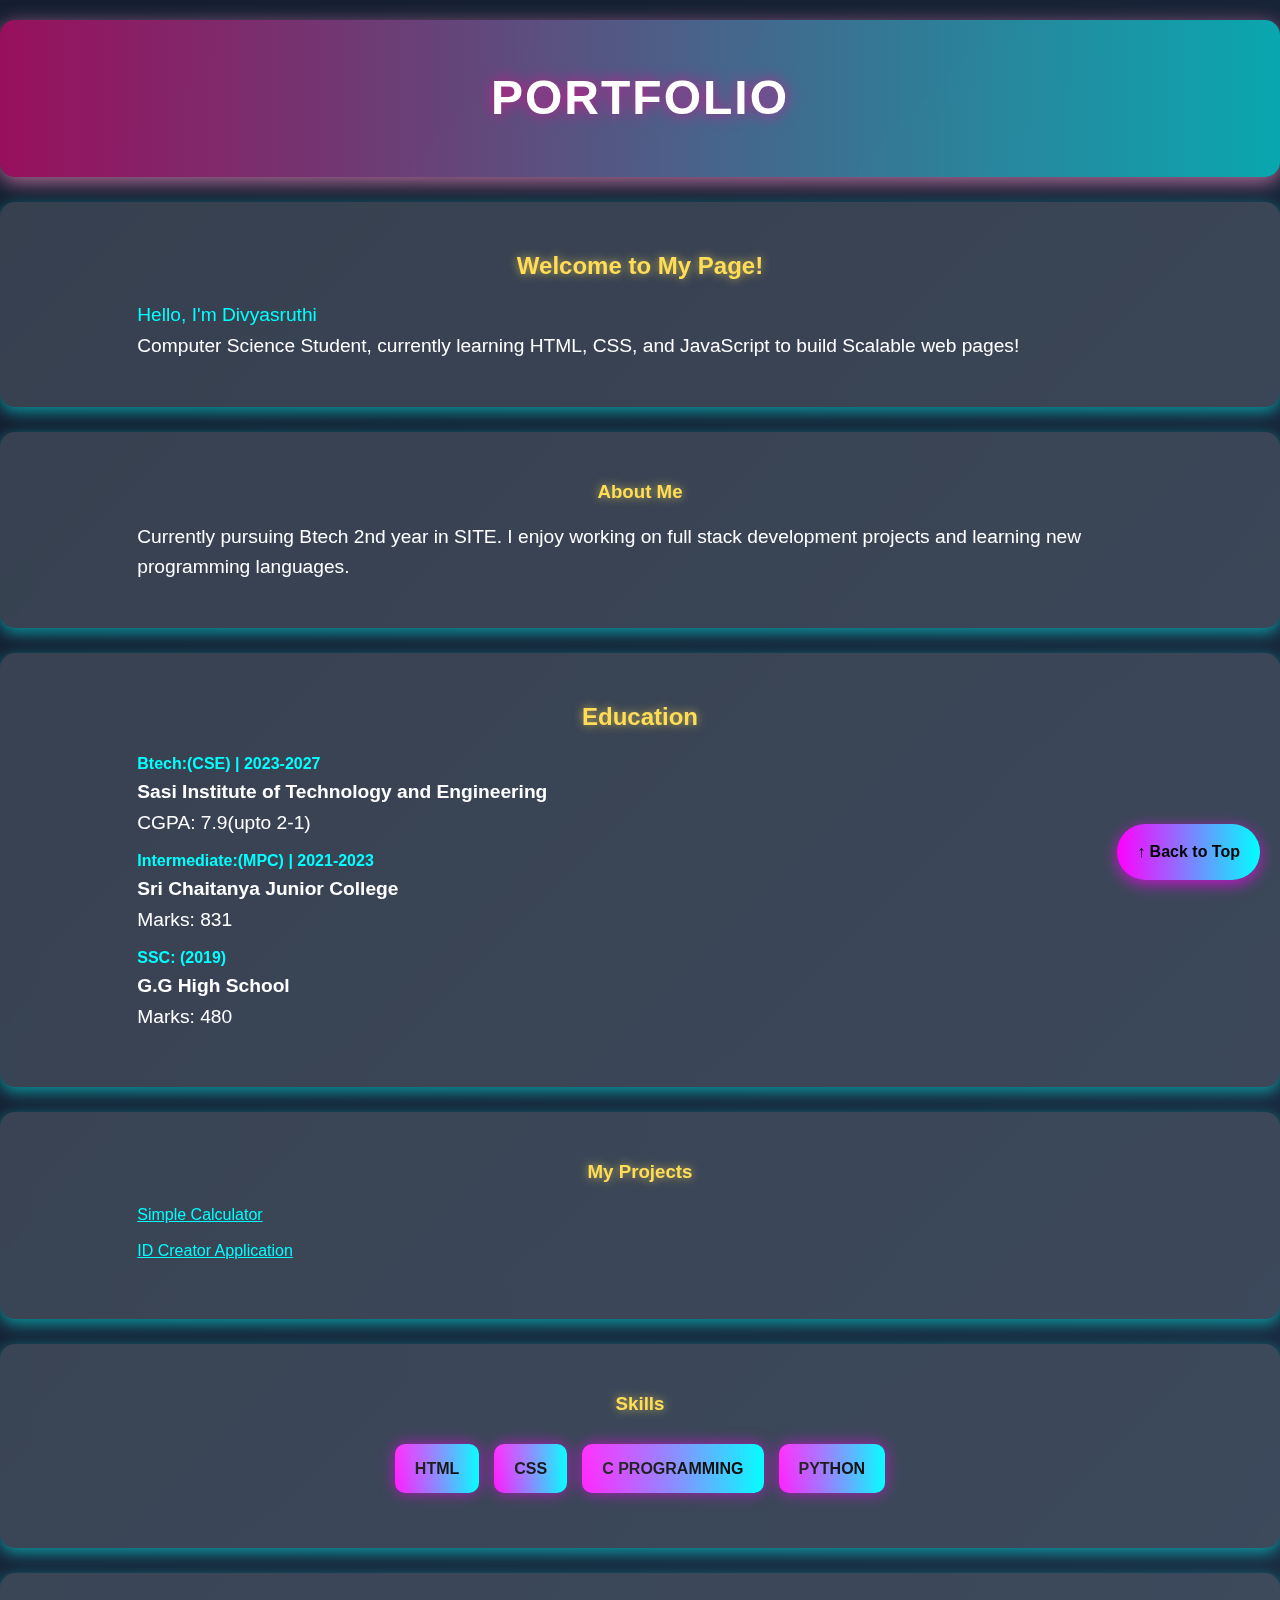
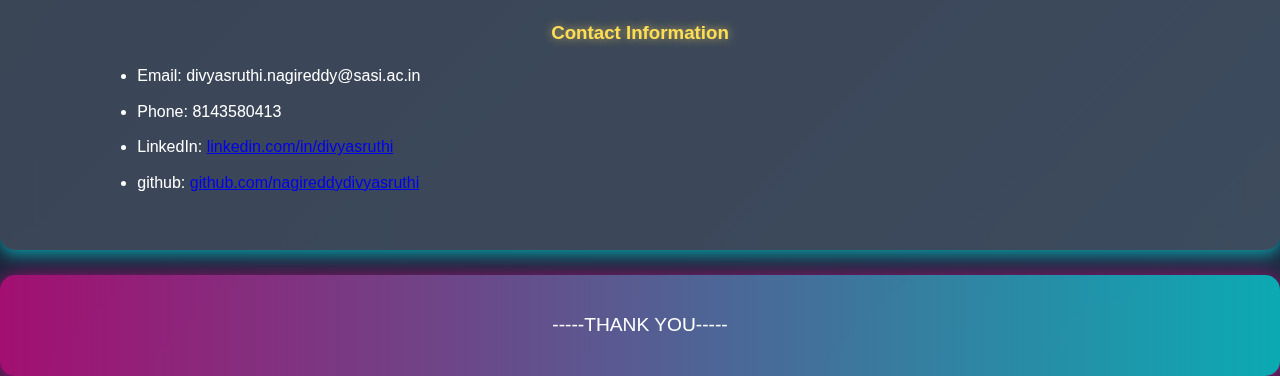
==== commit 38cfedf3: "Create index.html" ====
--- a/index.html
+++ b/index.html
@@ -1,111 +1,93 @@
-<!DOCTYPE html>
-<html lang="en">
-<head>
-    <meta charset="UTF-8">
-    <meta name="viewport" content="width=device-width, initial-scale=1.0">
-    <title>Electronics Store</title>
-    <link rel="stylesheet" href="style.css">
-</head>
-<body>
-
-    <header>
-        <h1>Electronics Store</h1>
-        <nav>
-            <ul>
-                <li><button class="nav-btn" onclick="scrollToSection('home')">Home</button></li>
-                <li><button class="nav-btn" onclick="scrollToSection('products')">Products</button></li>
-                <li><button class="nav-btn" onclick="scrollToSection('contact')">Contact</button></li>
-                <li id="cart">🛒 Cart (<span id="cart-count">0</span>)</li>
-            </ul>
-        </nav>
-    </header>
-    
-    <section id="home" class="banner">
-        <div class="banner-content">
-            <h2>🔥 Latest Electronics Deals!</h2>
-            <p>Get unbeatable prices on the latest gadgets, accessories, and more. Don't miss out!</p>
-            <button class="shop-now-btn" onclick="scrollToSection('products')">🛍️ Shop Now</button>
-        </div>
-    </section>
-    <section id="products" class="products">
-        <button class="nav-btn" onclick="scrollToSection('laptops')">📂 Laptops</button>
-        <button class="nav-btn" onclick="scrollToSection('audio')">🎧 Headphones & Bluetooth</button>
-        <button class="nav-btn" onclick="scrollToSection('smartphones')">📱 Smartphones</button>
-    </section>
-    
-    <h1 id="laptops">Laptops</h1>
-    <section id="products" class="products">
-        <div class="product">
-            <img src="laptop.jpg" alt="Laptop">
-            <h2>HP Laptop</h2>
-            <p>$999.00</p>
-            <button class="add-to-cart" data-name="HP Laptop" data-price="999">Add to Cart</button>
-        </div>
-        <div class="product">
-            <img src="appleimages.jpg" alt="Laptop">
-            <h2>Apple MacBook</h2>
-            <p>$1299.00</p>
-            <button class="add-to-cart" data-name="Apple MacBook" data-price="999">Add to Cart</button>
-        </div>
-        <div class="product">
-            <img src="dell-laptops-500x500.webp" alt="Laptop">
-            <h2>Dell Laptop</h2>
-            <p>$899.00</p>
-            <button class="add-to-cart" data-name="Dell Laptop" data-price="999">Add to Cart</button>
-        </div>
-    </section>
-    <h1 id="audio">Headphones & Bluetooths</h1>
-    <section id="products" class="products">
-        <div class="product">
-            <img src="Urbanears Plattan 2_.jpg" alt="Headphones">
-            <h2>Urbanears Plattan</h2>
-            <p>$199.00</p>
-            <button class="add-to-cart" data-name="Urbanears Plattan" data-price="199">Add to Cart</button>
-        </div>
-        <div class="product">
-            <img src="beatsstudiopro.jpg" alt="Headphones">
-            <h2>Beast Studio Pro Headphones</h2>
-            <p>$299.00</p>
-            <button class="add-to-cart" data-name="Beast Studio Pro Headphones" data-price="199">Add to Cart</button>
-        </div>
-        <div class="product">
-            <img src="61GrtFhbGSL._SL1500_.boatrockerzwebp.webp" alt="Headphones">
-            <h2>Boat Rocker Wireless Bluetooth</h2>
-            <p>$399.00</p>
-            <button class="add-to-cart" data-name="Wireless Headphones" data-price="199">Add to Cart</button>
-        </div>
-    </section>
-    <h1 id="smartphones">Smartphones</h1>
-    <section id="products" class="products">
-        <div class="product">
-            <img src="smartphone.webp" alt="Smartphone">
-            <h2>iphone</h2>
-            <p>$999.00</p>
-            <button class="add-to-cart" data-name="iphone" data-price="699">Add to Cart</button>
-        </div>
-        <div class="product">
-            <img src="phonesOIP.jpeg" alt="Smartphone">
-            <h2>Samsung Galaxy S24 Ultra</h2>
-            <p>$1199.00</p>
-            <button class="add-to-cart" data-name="Samsung Galaxy S24 Ultra" data-price="699">Add to Cart</button>
-        </div>
-        <div class="product">
-            <img src="Smart.webp" alt="Smartphone">
-            <h2>Google Pixel</h2>
-            <p>$799.00</p>
-            <button class="add-to-cart" data-name="Google Pixel " data-price="699">Add to Cart</button>
-        </div>
-    </section>
-    
-    <section id="contact" class="contact">
-        <h2>Contact Us</h2>
-        <p>Email: divyaasruti.naagireddy@sasi.ac.in</p>
-        <p>Phone: **********</p>
-    </section>
-    
-
-    <section id="cart-items"></section>
-
-    <script src="script.js"></script>
-</body>
-</html>
+<!DOCTYPE html>
+<html lang="en">
+<head>
+    <meta charset="UTF-8">
+    <meta name="viewport" content="width=device-width, initial-scale=1.0">
+    <title>Student Webpage</title>
+    <link rel="stylesheet" href="styles.css">
+</head>
+<body>
+    <header>
+        <div class="container">
+            <h1>PORTFOLIO</h1>
+        </div>
+    </header>
+    <section class="intro">
+        <div class="container">
+            <h2>Welcome to My Page!</h2>
+            <p style="color:aqua">Hello, I'm Divyasruthi</p>
+            <p>Computer Science Student, currently learning HTML, CSS, and JavaScript to build Scalable web pages!</p>
+        </div>
+    </section>
+    <section class="details">
+        <div class="container">
+            <h3>About Me</h3>
+            <p>Currently pursuing Btech 2nd year in SITE. I enjoy working on full stack development projects and learning new programming languages.</p>
+        </ul>
+        </div>
+    </section>
+    <section class="education">
+        <div class="container">
+            <h2>Education</h2>
+            <ul>
+                <li>
+                    <h4 style="color:aqua">Btech:(CSE) | 2023-2027</h4>
+                    <p><strong>Sasi Institute of Technology and Engineering</strong></p>
+                    <p>CGPA: 7.9(upto 2-1)</p>
+                </li>
+                <li>
+                    <h4 style="color:aqua">Intermediate:(MPC) | 2021-2023</h4>
+                    <p><strong>Sri Chaitanya Junior College</strong></p>
+                    <p>Marks: 831</p>
+                </li>
+                <li>
+                    <h4 style="color:aqua">SSC: (2019)</h4>
+                    <p><strong>G.G High School</strong></p>
+                    <p>Marks: 480</p>
+                </li>
+            </ul>
+        </div>
+    </section>
+    <section class="projects">
+        <div class="container">
+            <h3>My Projects</h3>
+            <ul>
+<li>
+<a style='color:aqua ' href="https://nagireddydivyasruthi.github.io/Calculator" target="_blank">Simple Calculator</a>
+</li>
+<li>
+<a style='color:aqua' href="https://nagireddydivyasruthi.github.io/exp5">ID Creator Application</a>
+</li>
+
+</ul>
+        </div>
+    </section>
+    <section class="Skills">
+        <div class="container">
+            <h3>Skills</h3>
+            <ul>
+            <li>HTML</li>
+            <li>CSS</li>
+            <li>C Programming</li>
+            <li>Python</li>
+        </ul>
+        </div>
+    </section>
+    <section class="Contact Information">
+        <div class="container">
+            <h3>Contact Information</h3>
+                <li>Email: divyasruthi.nagireddy@sasi.ac.in</li>
+                <li>Phone: 8143580413</li>
+                <li>LinkedIn: <a href="https://www.linkedin.com/in/divyasruthi-nagireddy-060b8129b/" target="_blank">linkedin.com/in/divyasruthi</a></li>
+                <li>github: <a href="https://github.com/nagireddydivyasruthi" target="_blank">github.com/nagireddydivyasruthi</a></li>
+        </ul>
+        </div>
+    </section>
+    <footer>
+        <div class="container">
+            <p> -----THANK YOU-----</p>
+        </div>
+    </footer>
+    <a href="#top" class="floating-button">↑ Back to Top</a>
+</body>
+</html>
--- a/styles.css
+++ b/styles.css
@@ -0,0 +1,267 @@
+/* Reset default styles */
+* {
+    margin: 0;
+    padding: 0;
+    box-sizing: border-box;
+    font-family: 'Poppins', sans-serif;
+    scroll-behavior: smooth;
+}
+
+/* Body Background with Double Gradient & Animated Waves */
+body {
+    background: linear-gradient(135deg, #141e30, #243b55, #0f0c29);
+    background-size: 400% 400%;
+    animation: gradientMove 10s ease infinite;
+    color: #fff;
+    line-height: 1.6;
+}
+
+/* Container for Content */
+.container {
+    width: 85%;
+    max-width: 1200px;
+    margin: auto;
+    padding: 20px;
+}
+
+/* Header Section with Neon Glow */
+header {
+    background: linear-gradient(to right, rgba(240, 6, 123, 0.6), rgba(0, 255, 255, 0.6));
+    backdrop-filter: blur(15px);
+    color: white;
+    text-align: center;
+    padding: 20px 0;
+    border-radius: 15px;
+    margin: 20px auto;
+    box-shadow: 0px 5px 20px rgba(216, 125, 178, 0.8);
+    animation: fadeIn 1s ease-in-out, pulseGlow 2s infinite alternate;
+}
+
+header h1 {
+    font-size: 3rem;
+    text-transform: uppercase;
+    letter-spacing: 2px;
+    text-shadow: 0px 0px 15px rgba(255, 0, 150, 0.7);
+}
+
+/* Sections with Glassmorphism & Glow */
+section {
+    background: rgba(255, 255, 255, 0.15);
+    backdrop-filter: blur(12px);
+    border-radius: 15px;
+    padding: 25px;
+    margin: 25px 0;
+    box-shadow: 0px 5px 15px rgba(0, 255, 255, 0.5);
+    animation: slideIn 1s ease-in-out, softGlow 3s infinite alternate;
+    transition: all 0.4s ease-in-out;
+}
+
+section:hover {
+    transform: scale(1.05);
+    box-shadow: 0px 5px 25px rgba(0, 255, 255, 0.8);
+}
+
+/* Section Titles */
+h2, h3 {
+    color: #ffdd57;
+    text-align: center;
+    margin-bottom: 15px;
+    font-weight: bold;
+    text-shadow: 0px 0px 10px rgba(255, 221, 87, 0.7);
+}
+
+/* Paragraph Styles */
+p {
+    color: white;
+    font-size: 1.2rem;
+}
+
+/* List Styles */
+ul {
+    list-style: none;
+    padding-left: 0;
+}
+
+li {
+    color: white;
+    margin: 10px 0;
+}
+
+/* Contact Links */
+.details a {
+    color: #00ffff;
+    text-decoration: none;
+    font-weight: bold;
+    transition: all 0.3s ease-in-out;
+}
+
+.details a:hover {
+    text-decoration: underline;
+    color: #ff00ff;
+    transform: scale(1.1);
+}
+
+/* Skills Section with 3D Buttons */
+.Skills ul {
+    display: flex;
+    flex-wrap: wrap;
+    gap: 15px;
+    justify-content: center;
+}
+
+.Skills li {
+    background: linear-gradient(to right, #ff00ff, #00ffff);
+    color: black;
+    padding: 12px 20px;
+    border-radius: 10px;
+    font-weight: bold;
+    transition: all 0.3s ease-in-out;
+    box-shadow: 0px 0px 15px rgba(255, 0, 255, 0.6);
+    text-transform: uppercase;
+    position: relative;
+    overflow: hidden;
+}
+
+.Skills li::before {
+    content: '';
+    position: absolute;
+    width: 300%;
+    height: 300%;
+    background: radial-gradient(circle, rgba(255, 255, 255, 0.2) 0%, transparent 70%);
+    top: -150%;
+    left: -150%;
+    transition: all 0.4s ease-in-out;
+}
+
+.Skills li:hover::before {
+    top: -50%;
+    left: -50%;
+}
+
+.Skills li:hover {
+    background: linear-gradient(to right, #ffdd57, #ff0099);
+    box-shadow: 0px 0px 20px rgba(255, 221, 87, 0.8);
+    transform: scale(1.1);
+}
+
+/* Footer */
+footer {
+    text-align: center;
+    background: linear-gradient(to right, rgba(255, 0, 150, 0.6), rgba(0, 255, 255, 0.6));
+    backdrop-filter: blur(10px);
+    color: white;
+    padding: 15px;
+    margin-top: 25px;
+    border-radius: 15px;
+    box-shadow: 0px 5px 25px rgba(255, 0, 150, 0.8);
+}
+
+/* Floating Animated Button */
+.floating-button {
+    position: fixed;
+    bottom: 20px;
+    right: 20px;
+    background: linear-gradient(to right, #ff00ff, #00ffff);
+    color: black;
+    padding: 15px 20px;
+    font-weight: bold;
+    border-radius: 50px;
+    text-decoration: none;
+    box-shadow: 0px 4px 15px rgba(255, 0, 255, 0.7);
+    transition: all 0.3s ease-in-out;
+    animation: floating 3s infinite ease-in-out, neonPulse 2s infinite alternate;
+}
+
+.floating-button:hover {
+    background: linear-gradient(to right, #ffdd57, #ff0099);
+    transform: scale(1.1);
+    box-shadow: 0px 4px 20px rgba(255, 221, 87, 0.8);
+}
+
+/* Animations */
+@keyframes fadeIn {
+    from {
+        opacity: 0;
+    }
+    to {
+        opacity: 1;
+    }
+}
+
+@keyframes slideIn {
+    from {
+        transform: translateY(20px);
+        opacity: 0;
+    }
+    to {
+        transform: translateY(0);
+        opacity: 1;
+    }
+}
+
+@keyframes floating {
+    0% {
+        transform: translateY(0px);
+    }
+    50% {
+        transform: translateY(-10px);
+    }
+    100% {
+        transform: translateY(0px);
+    }
+}
+
+@keyframes gradientMove {
+    0% {
+        background-position: 0% 50%;
+    }
+    50% {
+        background-position: 100% 50%;
+    }
+    100% {
+        background-position: 0% 50%;
+    }
+}
+
+@keyframes neonPulse {
+    0% {
+        box-shadow: 0px 0px 10px rgba(255, 0, 255, 0.6);
+    }
+    100% {
+        box-shadow: 0px 0px 20px rgba(255, 0, 255, 1);
+    }
+}
+
+@keyframes softGlow {
+    0% {
+        box-shadow: 0px 0px 10px rgba(0, 255, 255, 0.5);
+    }
+    100% {
+        box-shadow: 0px 0px 20px rgba(0, 255, 255, 0.8);
+    }
+}
+#particles-js {
+    position: fixed;
+    width: 100%;
+    height: 100vh;
+    top: 0;
+    left: 0;
+    z-index: -1;
+    background: linear-gradient(135deg, #141e30, #243b55, #0f0c29);
+}
+/* Responsive Design */
+@media (max-width: 768px) {
+    .container {
+        width: 90%;
+    }
+    header h1 {
+        font-size: 2rem;
+    }
+    p {
+        font-size: 1rem;
+    }
+    .floating-button {
+        font-size: 0.9rem;
+        padding: 10px 15px;
+    }
+}
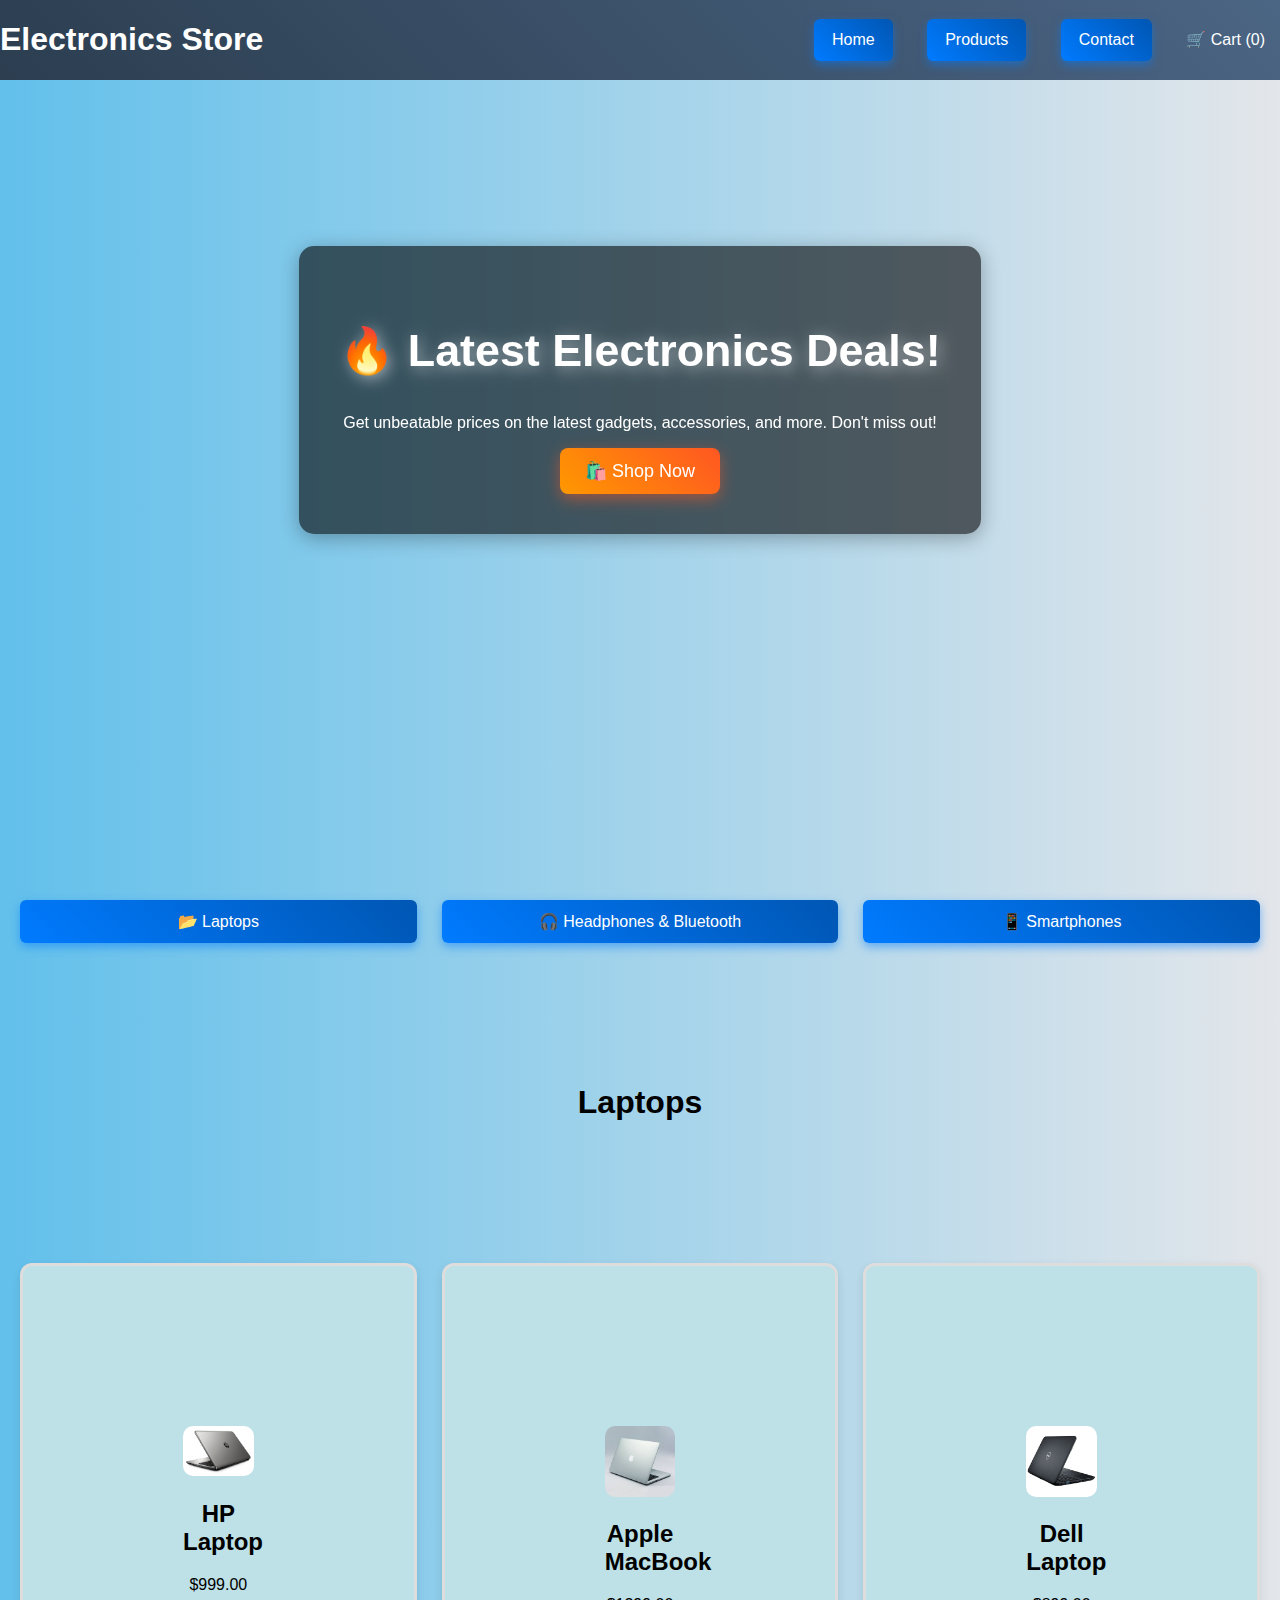
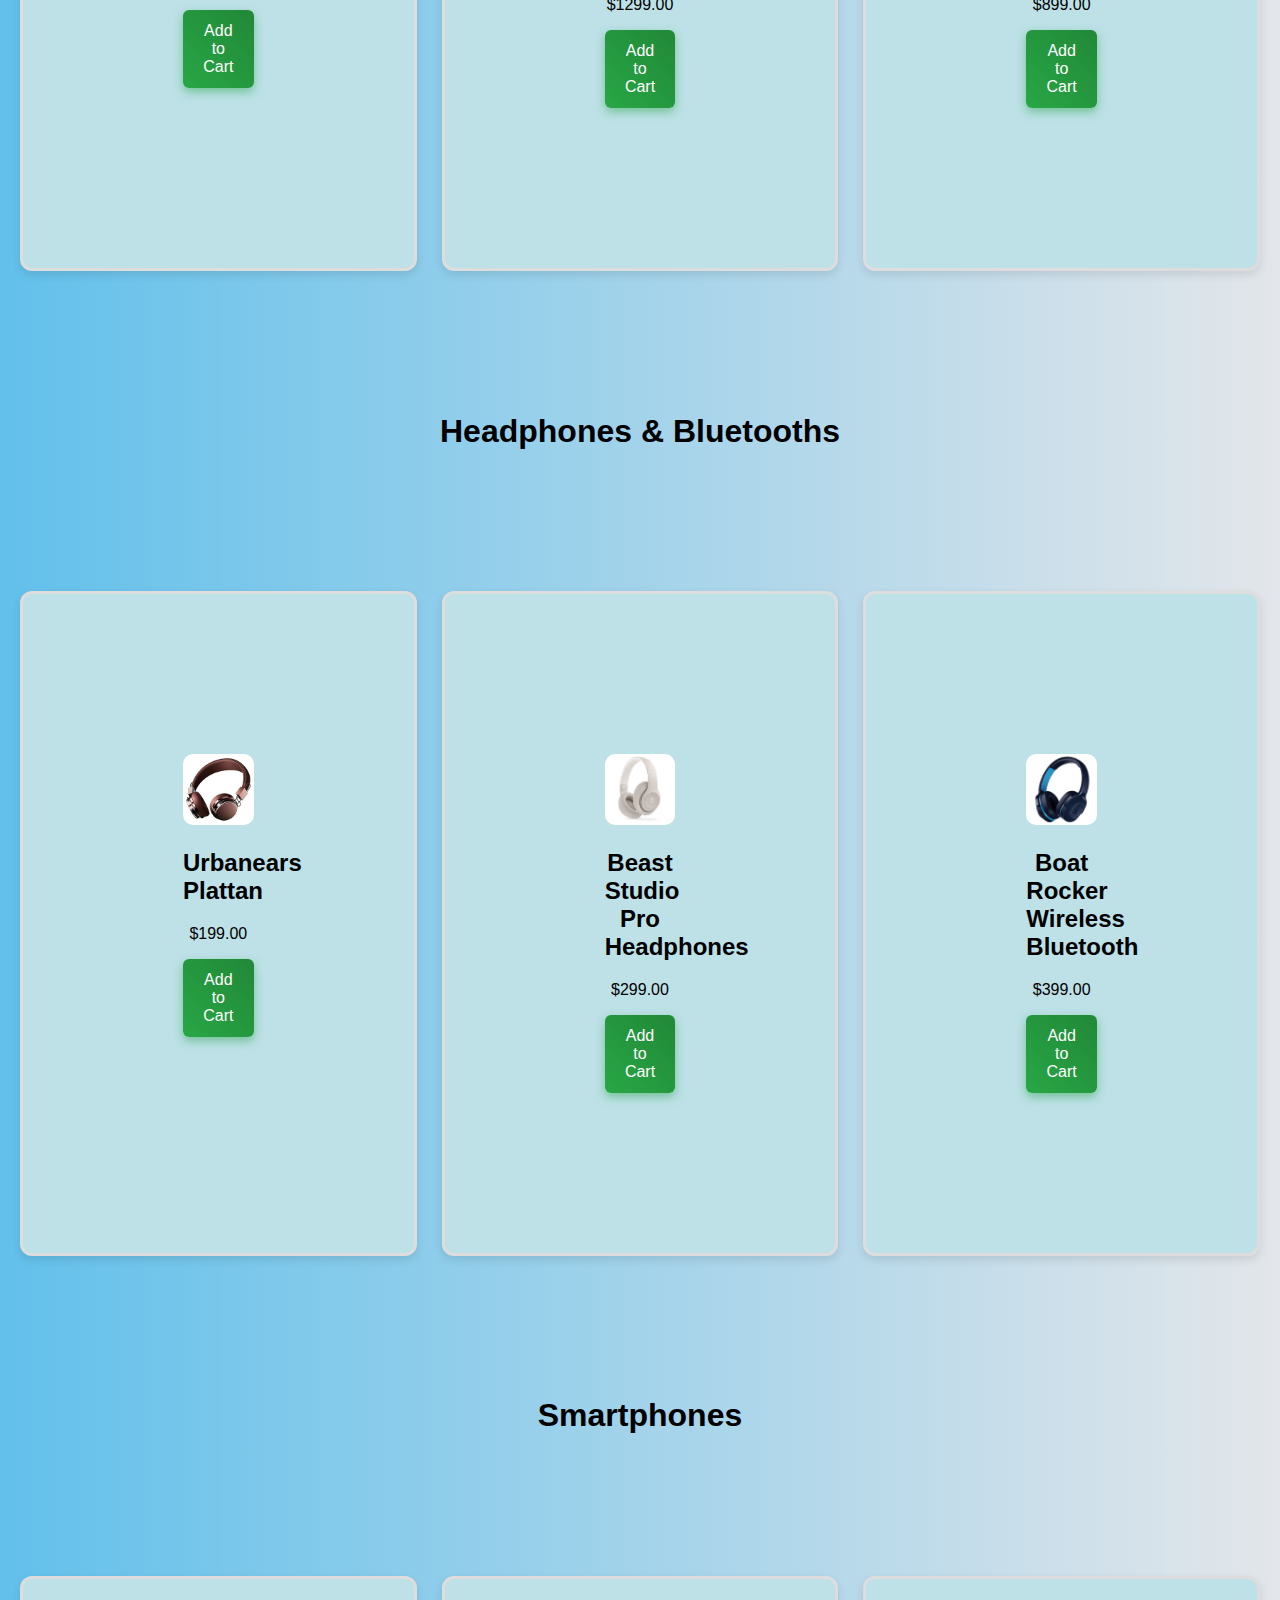
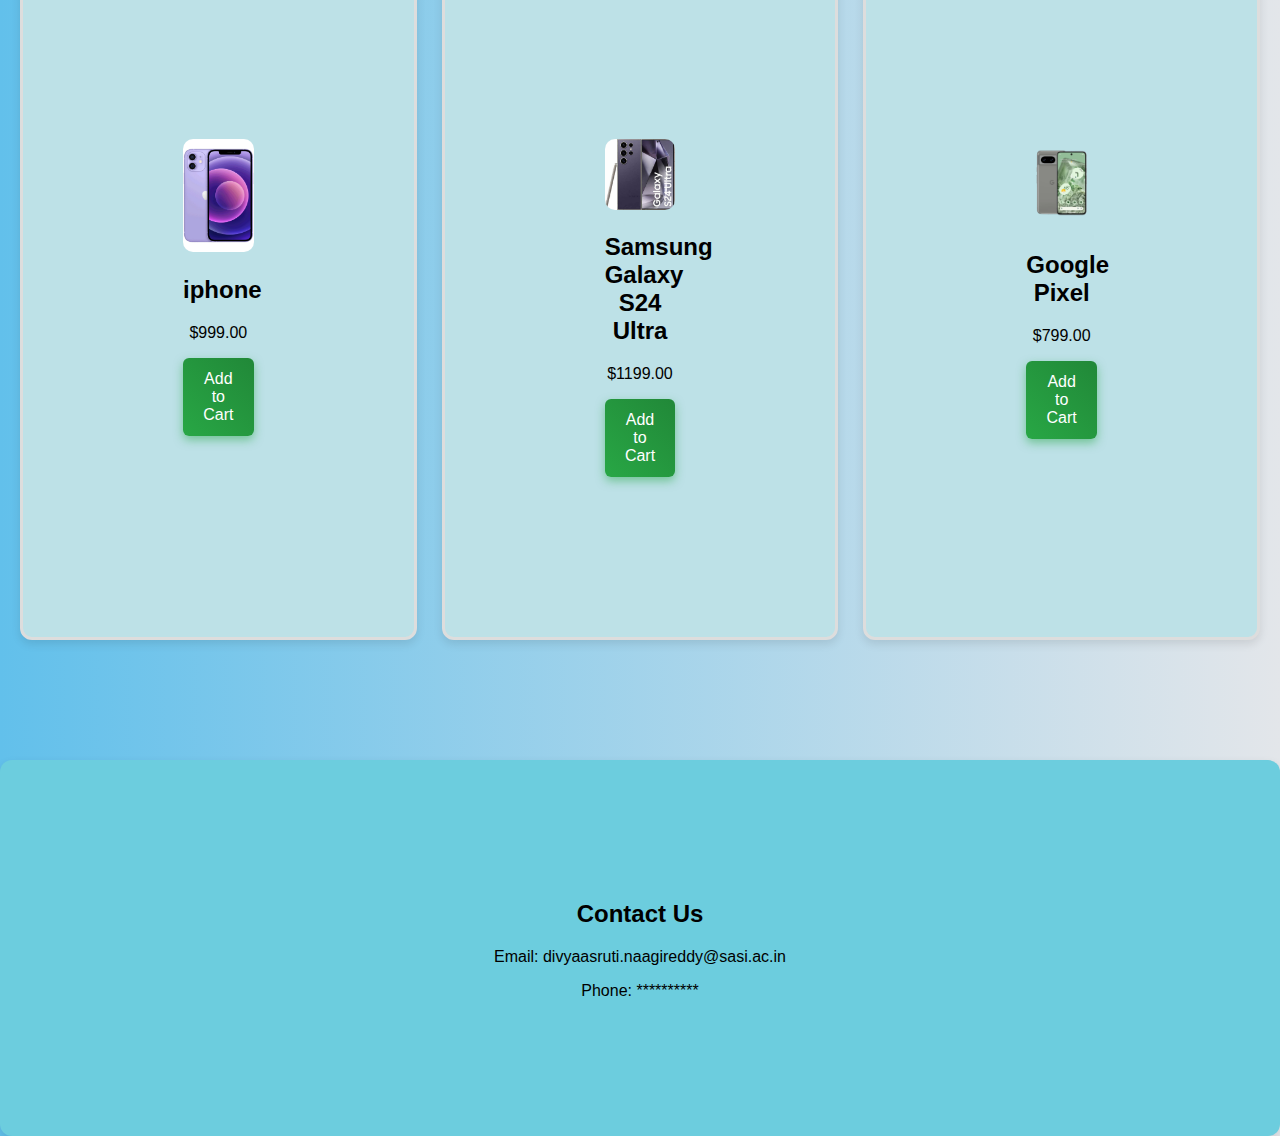
==== commit d2fee206: "Add files via upload" ====
--- a/index.html
+++ b/index.html
@@ -1,93 +1,111 @@
-<!DOCTYPE html>
-<html lang="en">
-<head>
-    <meta charset="UTF-8">
-    <meta name="viewport" content="width=device-width, initial-scale=1.0">
-    <title>Student Webpage</title>
-    <link rel="stylesheet" href="styles.css">
-</head>
-<body>
-    <header>
-        <div class="container">
-            <h1>PORTFOLIO</h1>
-        </div>
-    </header>
-    <section class="intro">
-        <div class="container">
-            <h2>Welcome to My Page!</h2>
-            <p style="color:aqua">Hello, I'm Divyasruthi</p>
-            <p>Computer Science Student, currently learning HTML, CSS, and JavaScript to build Scalable web pages!</p>
-        </div>
-    </section>
-    <section class="details">
-        <div class="container">
-            <h3>About Me</h3>
-            <p>Currently pursuing Btech 2nd year in SITE. I enjoy working on full stack development projects and learning new programming languages.</p>
-        </ul>
-        </div>
-    </section>
-    <section class="education">
-        <div class="container">
-            <h2>Education</h2>
-            <ul>
-                <li>
-                    <h4 style="color:aqua">Btech:(CSE) | 2023-2027</h4>
-                    <p><strong>Sasi Institute of Technology and Engineering</strong></p>
-                    <p>CGPA: 7.9(upto 2-1)</p>
-                </li>
-                <li>
-                    <h4 style="color:aqua">Intermediate:(MPC) | 2021-2023</h4>
-                    <p><strong>Sri Chaitanya Junior College</strong></p>
-                    <p>Marks: 831</p>
-                </li>
-                <li>
-                    <h4 style="color:aqua">SSC: (2019)</h4>
-                    <p><strong>G.G High School</strong></p>
-                    <p>Marks: 480</p>
-                </li>
-            </ul>
-        </div>
-    </section>
-    <section class="projects">
-        <div class="container">
-            <h3>My Projects</h3>
-            <ul>
-<li>
-<a style='color:aqua ' href="https://nagireddydivyasruthi.github.io/Calculator" target="_blank">Simple Calculator</a>
-</li>
-<li>
-<a style='color:aqua' href="https://nagireddydivyasruthi.github.io/exp5">ID Creator Application</a>
-</li>
-
-</ul>
-        </div>
-    </section>
-    <section class="Skills">
-        <div class="container">
-            <h3>Skills</h3>
-            <ul>
-            <li>HTML</li>
-            <li>CSS</li>
-            <li>C Programming</li>
-            <li>Python</li>
-        </ul>
-        </div>
-    </section>
-    <section class="Contact Information">
-        <div class="container">
-            <h3>Contact Information</h3>
-                <li>Email: divyasruthi.nagireddy@sasi.ac.in</li>
-                <li>Phone: 8143580413</li>
-                <li>LinkedIn: <a href="https://www.linkedin.com/in/divyasruthi-nagireddy-060b8129b/" target="_blank">linkedin.com/in/divyasruthi</a></li>
-                <li>github: <a href="https://github.com/nagireddydivyasruthi" target="_blank">github.com/nagireddydivyasruthi</a></li>
-        </ul>
-        </div>
-    </section>
-    <footer>
-        <div class="container">
-            <p> -----THANK YOU-----</p>
-        </div>
-    </footer>
-    <a href="#top" class="floating-button">↑ Back to Top</a>
-</body>
-</html>
+<!DOCTYPE html>
+<html lang="en">
+<head>
+    <meta charset="UTF-8">
+    <meta name="viewport" content="width=device-width, initial-scale=1.0">
+    <title>Electronics Store</title>
+    <link rel="stylesheet" href="style.css">
+</head>
+<body>
+
+    <header>
+        <h1>Electronics Store</h1>
+        <nav>
+            <ul>
+                <li><button class="nav-btn" onclick="scrollToSection('home')">Home</button></li>
+                <li><button class="nav-btn" onclick="scrollToSection('products')">Products</button></li>
+                <li><button class="nav-btn" onclick="scrollToSection('contact')">Contact</button></li>
+                <li id="cart">🛒 Cart (<span id="cart-count">0</span>)</li>
+            </ul>
+        </nav>
+    </header>
+    
+    <section id="home" class="banner">
+        <div class="banner-content">
+            <h2>🔥 Latest Electronics Deals!</h2>
+            <p>Get unbeatable prices on the latest gadgets, accessories, and more. Don't miss out!</p>
+            <button class="shop-now-btn" onclick="scrollToSection('products')">🛍️ Shop Now</button>
+        </div>
+    </section>
+    <section id="products" class="products">
+        <button class="nav-btn" onclick="scrollToSection('laptops')">📂 Laptops</button>
+        <button class="nav-btn" onclick="scrollToSection('audio')">🎧 Headphones & Bluetooth</button>
+        <button class="nav-btn" onclick="scrollToSection('smartphones')">📱 Smartphones</button>
+    </section>
+    
+    <h1 id="laptops">Laptops</h1>
+    <section id="products" class="products">
+        <div class="product">
+            <img src="laptop.jpg" alt="Laptop">
+            <h2>HP Laptop</h2>
+            <p>$999.00</p>
+            <button class="add-to-cart" data-name="HP Laptop" data-price="999">Add to Cart</button>
+        </div>
+        <div class="product">
+            <img src="appleimages.jpg" alt="Laptop">
+            <h2>Apple MacBook</h2>
+            <p>$1299.00</p>
+            <button class="add-to-cart" data-name="Apple MacBook" data-price="999">Add to Cart</button>
+        </div>
+        <div class="product">
+            <img src="dell-laptops-500x500.webp" alt="Laptop">
+            <h2>Dell Laptop</h2>
+            <p>$899.00</p>
+            <button class="add-to-cart" data-name="Dell Laptop" data-price="999">Add to Cart</button>
+        </div>
+    </section>
+    <h1 id="audio">Headphones & Bluetooths</h1>
+    <section id="products" class="products">
+        <div class="product">
+            <img src="Urbanears Plattan 2_.jpg" alt="Headphones">
+            <h2>Urbanears Plattan</h2>
+            <p>$199.00</p>
+            <button class="add-to-cart" data-name="Urbanears Plattan" data-price="199">Add to Cart</button>
+        </div>
+        <div class="product">
+            <img src="beatsstudiopro.jpg" alt="Headphones">
+            <h2>Beast Studio Pro Headphones</h2>
+            <p>$299.00</p>
+            <button class="add-to-cart" data-name="Beast Studio Pro Headphones" data-price="199">Add to Cart</button>
+        </div>
+        <div class="product">
+            <img src="61GrtFhbGSL._SL1500_.boatrockerzwebp.webp" alt="Headphones">
+            <h2>Boat Rocker Wireless Bluetooth</h2>
+            <p>$399.00</p>
+            <button class="add-to-cart" data-name="Wireless Headphones" data-price="199">Add to Cart</button>
+        </div>
+    </section>
+    <h1 id="smartphones">Smartphones</h1>
+    <section id="products" class="products">
+        <div class="product">
+            <img src="smartphone.webp" alt="Smartphone">
+            <h2>iphone</h2>
+            <p>$999.00</p>
+            <button class="add-to-cart" data-name="iphone" data-price="699">Add to Cart</button>
+        </div>
+        <div class="product">
+            <img src="phonesOIP.jpeg" alt="Smartphone">
+            <h2>Samsung Galaxy S24 Ultra</h2>
+            <p>$1199.00</p>
+            <button class="add-to-cart" data-name="Samsung Galaxy S24 Ultra" data-price="699">Add to Cart</button>
+        </div>
+        <div class="product">
+            <img src="Smart.webp" alt="Smartphone">
+            <h2>Google Pixel</h2>
+            <p>$799.00</p>
+            <button class="add-to-cart" data-name="Google Pixel " data-price="699">Add to Cart</button>
+        </div>
+    </section>
+    
+    <section id="contact" class="contact">
+        <h2>Contact Us</h2>
+        <p>Email: divyaasruti.naagireddy@sasi.ac.in</p>
+        <p>Phone: **********</p>
+    </section>
+    
+
+    <section id="cart-items"></section>
+
+    <script src="script.js"></script>
+</body>
+</html>
--- a/style.css
+++ b/style.css
@@ -0,0 +1,213 @@
+/* General Styles */
+body {
+    font-family: 'Poppins', Arial, sans-serif;
+    margin: 0;
+    padding: 0;
+    text-align: center;
+    background: linear-gradient(to right, #62c0eb, #e3e6ea);
+    scroll-behavior: smooth;
+}
+
+/* Header */
+header {
+    display: flex;
+    justify-content: space-between;
+    align-items: center;
+    padding: 15px 15spx;
+    background: linear-gradient(45deg, #2c3e50, #4b6584);
+    color: white;
+    transition: all 0.3s ease-in-out;
+    position: fixed;
+    width: 100%;
+    top: 0;
+    left: 0;
+    z-index: 1000;
+    box-shadow: none;
+}
+
+header.scrolled {
+    background: rgba(44, 62, 80, 0.9);
+    box-shadow: 0px 4px 10px rgba(0, 0, 0, 0.2);
+}
+
+/* Navigation */
+nav ul {
+    list-style: none;
+    padding: 0;
+    margin: 0;
+}
+
+nav ul li {
+    display: inline;
+    margin: 0 15px;
+}
+
+nav ul li a {
+    color: rgb(237, 244, 245);
+    text-decoration: none;
+    transition: color 0.3s ease-in-out;
+}
+
+nav ul li a:hover {
+    color: #f39c12;
+    text-shadow: 0px 0px 10px rgba(243, 156, 18, 0.8);
+}
+
+/* Banner */
+.banner {
+    background: url('images/banner.jpg') no-repeat center center/cover;
+    color: white;
+    padding: 100px 20px;
+    text-align: center;
+    height: 60vh;
+    display: flex;
+    justify-content: center;
+    align-items: center;
+    position: relative;
+}
+
+.banner-content {
+    background: rgba(0, 0, 0, 0.6);
+    padding: 40px;
+    border-radius: 15px;
+    backdrop-filter: blur(5px);
+    box-shadow: 0px 4px 20px rgba(0, 0, 0, 0.3);
+}
+
+.banner h2 {
+    font-size: 2.8em;
+    text-shadow: 3px 3px 15px rgba(255, 255, 255, 0.5);
+}
+
+.shop-now-btn {
+    background: linear-gradient(45deg, #ff9800, #ff5722);
+    color: white;
+    border: none;
+    padding: 12px 25px;
+    cursor: pointer;
+    font-size: 18px;
+    border-radius: 8px;
+    transition: background 0.3s ease, transform 0.2s;
+    box-shadow: 0px 5px 15px rgba(255, 87, 34, 0.5);
+}
+
+.shop-now-btn:hover {
+    background: linear-gradient(45deg, #e67e22, #d35400);
+    transform: scale(1.1);
+}
+
+/* Products Grid */
+.products {
+    display: grid;
+    grid-template-columns: repeat(auto-fit, minmax(250px, 1fr));
+    gap: 25px;
+    padding: 60px 20px;
+}
+
+.product {
+    border: 3px solid #ddd;
+    padding: 160px;
+    background: rgb(189, 225, 231);
+    border-radius: 12px;
+    transition: transform 0.3s ease, box-shadow 0.3s ease;
+    box-shadow: 0px 4px 10px rgba(0, 0, 0, 0.1);
+}
+
+.product:hover {
+    transform: translateY(-8px);
+    box-shadow: 0px 5px 20px rgba(0, 0, 0, 0.2);
+}
+
+.product img {
+    width: 100%;
+    max-height: 220px;
+    object-fit: cover;
+    border-radius: 10px;
+}
+
+/* Buttons */
+button {
+    background: linear-gradient(45deg, #28a745, #218838);
+    color: white;
+    border: none;
+    padding: 12px 20px;
+    cursor: pointer;
+    font-size: 16px;
+    border-radius: 6px;
+    transition: background 0.3s ease, transform 0.2s;
+    box-shadow: 0px 4px 10px rgba(40, 167, 69, 0.5);
+}
+
+button:hover {
+    background: linear-gradient(45deg, #218838, #1e7e34);
+    transform: scale(1.07);
+}
+
+/* Navigation Buttons */
+.nav-btn {
+    background: linear-gradient(45deg, #007bff, #0056b3);
+    padding: 12px 18px;
+    font-size: 16px;
+    border-radius: 6px;
+    transition: background 0.3s ease, transform 0.2s;
+    box-shadow: 0px 4px 10px rgba(0, 123, 255, 0.5);
+}
+
+.nav-btn:hover {
+    background: linear-gradient(45deg, #0056b3, #004085);
+    transform: scale(1.07);
+}
+
+/* Sections */
+#home, #products, #contact {
+    padding: 120px 20px;
+    text-align: center;
+}
+
+/* Contact Section */
+.contact {
+    background:  #6ccdde;
+    padding: 50px;
+    border-radius: 12px;
+    box-shadow: 0px 4px 10px rgba(0, 0, 0, 0.1);
+}
+
+/* Scroll Animation */
+@keyframes fadeIn {
+    from {
+        opacity: 0;
+    }
+    to {
+        opacity: 1;
+    }
+}
+
+@keyframes fadeInUp {
+    from {
+        opacity: 0;
+        transform: translateY(30px);
+    }
+    to {
+        opacity: 1;
+        transform: translateY(0);
+    }
+}
+
+/* Responsive Design */
+@media (max-width: 768px) {
+    header {
+        flex-direction: column;
+        text-align: center;
+        padding: 10px;
+    }
+    nav ul {
+        padding-top: 10px;
+    }
+    .banner {
+        height: 50vh;
+    }
+    .shop-now-btn {
+        font-size: 16px;
+        padding: 10px 20px;
+    }
+}
